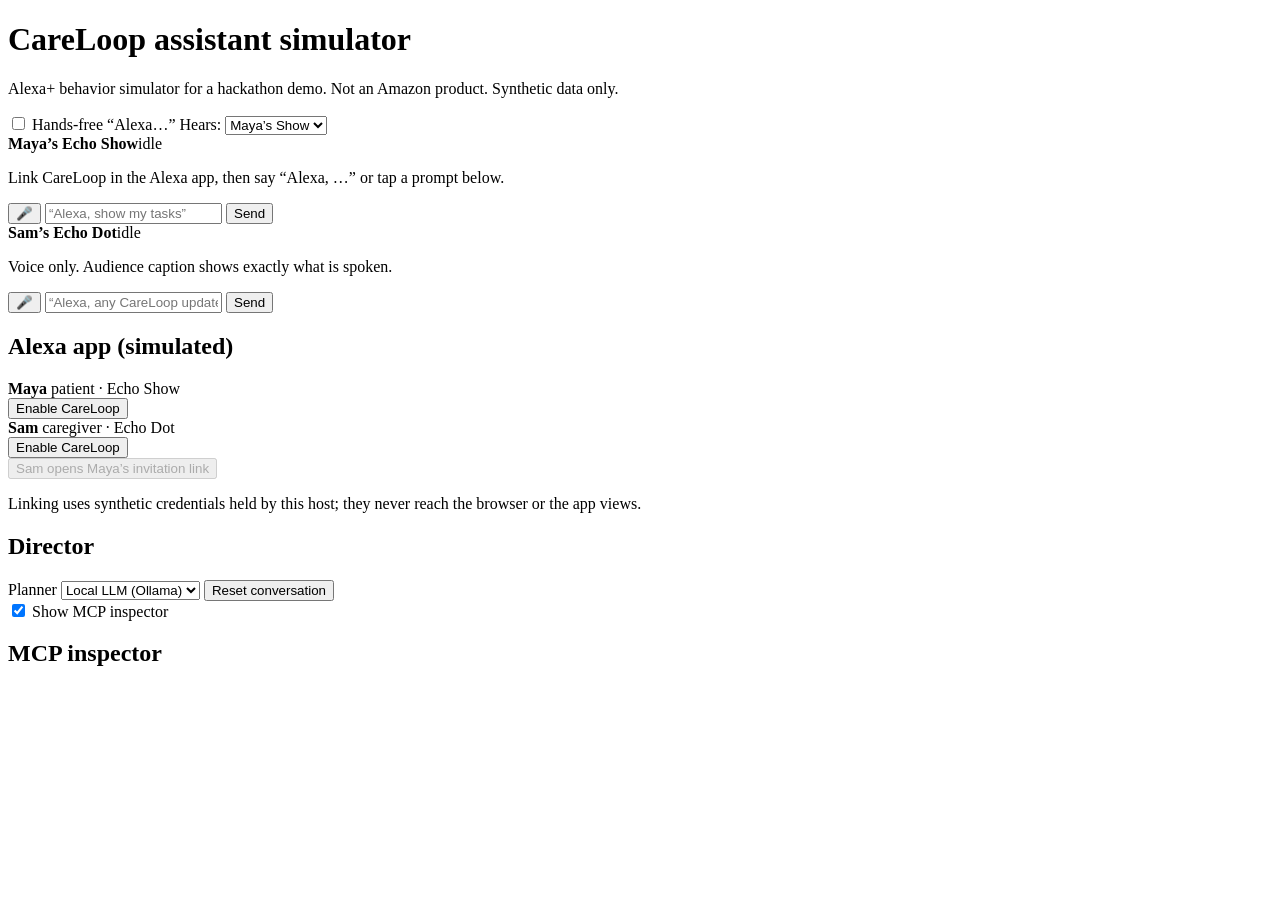
==== alexa_sim/frontend/index.html @ 9420eaec "Initial commit: CareLoop MCP add-on and Alexa+ behavior simulator CareLoop is an accountable care-co" ====
<!doctype html>
<html lang="en">
<head>
<meta charset="utf-8">
<meta name="viewport" content="width=device-width,initial-scale=1">
<title>CareLoop Assistant Simulator</title>
<link rel="icon" href="data:,">
<link rel="stylesheet" href="/static/sim.css">
</head>
<body>
<main class="shell">
  <header class="top">
    <div>
      <h1>CareLoop <span class="muted">assistant simulator</span></h1>
      <p class="note">Alexa+ behavior simulator for a hackathon demo. Not an Amazon product. Synthetic data only.</p>
    </div>
    <div class="voicebar">
      <label class="toggle"><input type="checkbox" id="wake"> Hands-free “Alexa…”</label>
      <label class="muted small">Hears:
        <select id="wake-target"><option value="show">Maya’s Show</option><option value="dot">Sam’s Dot</option></select>
      </label>
      <span id="voice-engines" class="small muted"></span>
      <span id="voice-status" class="small muted"></span>
    </div>
  </header>

  <section class="stage">
    <article class="device show" id="device-show" data-state="idle">
      <div class="device-head"><strong>Maya’s Echo Show</strong><span class="state" id="show-state">idle</span></div>
      <div class="screen" id="screen">
        <div class="home" id="home">
          <div class="clock" id="clock"></div>
          <p>Link CareLoop in the Alexa app, then say “Alexa, …” or tap a prompt below.</p>
        </div>
        <div class="convo" id="convo" hidden></div>
        <div class="app-slot" id="app-slot"></div>
      </div>
      <div class="lightbar" aria-hidden="true"><span></span></div>
      <form class="composer" data-device="show">
        <button type="button" class="mic" data-mic="show" aria-label="Talk to Maya’s Show">🎤</button>
        <input aria-label="Say something to Maya’s Show" placeholder="“Alexa, show my tasks”">
        <button>Send</button>
      </form>
      <div class="chips" id="show-chips"></div>
    </article>

    <article class="device dot" id="device-dot" data-state="idle">
      <div class="device-head"><strong>Sam’s Echo Dot</strong><span class="state" id="dot-state">idle</span></div>
      <div class="ring-wrap"><div class="ring" id="ring" role="img" aria-label="Light ring"></div></div>
      <p class="caption" id="dot-caption">Voice only. Audience caption shows exactly what is spoken.</p>
      <div class="chips" id="dot-chips"></div>
      <form class="composer" data-device="dot">
        <button type="button" class="mic" data-mic="dot" aria-label="Talk to Sam’s Dot">🎤</button>
        <input aria-label="Say something to Sam’s Dot" placeholder="“Alexa, any CareLoop updates?”">
        <button>Send</button>
      </form>
    </article>

    <aside class="side">
      <section class="panel">
        <h2>Alexa app <span class="muted small">(simulated)</span></h2>
        <div class="account" data-account="maya">
          <div><strong>Maya</strong> <span class="muted small">patient · Echo Show</span></div>
          <button data-link="maya">Enable CareLoop</button>
        </div>
        <div class="account" data-account="sam">
          <div><strong>Sam</strong> <span class="muted small">caregiver · Echo Dot</span></div>
          <button data-link="sam">Enable CareLoop</button>
        </div>
        <button id="open-invite" class="secondary" disabled>Sam opens Maya’s invitation link</button>
        <p class="small muted">Linking uses synthetic credentials held by this host; they never reach the browser or the app views.</p>
      </section>
      <section class="panel">
        <h2>Director</h2>
        <div class="row">
          <label class="small">Planner
            <select id="planner"><option value="ollama">Local LLM (Ollama)</option><option value="mock">Mock replay</option></select>
          </label>
          <button id="reset" class="secondary">Reset conversation</button>
        </div>
        <label class="toggle small"><input type="checkbox" id="show-inspector" checked> Show MCP inspector</label>
      </section>
      <section class="panel inspector" id="inspector">
        <h2>MCP inspector</h2>
        <ol class="trace" id="trace"></ol>
      </section>
    </aside>
  </section>
</main>
<script src="/static/sim.js"></script>
</body>
</html>
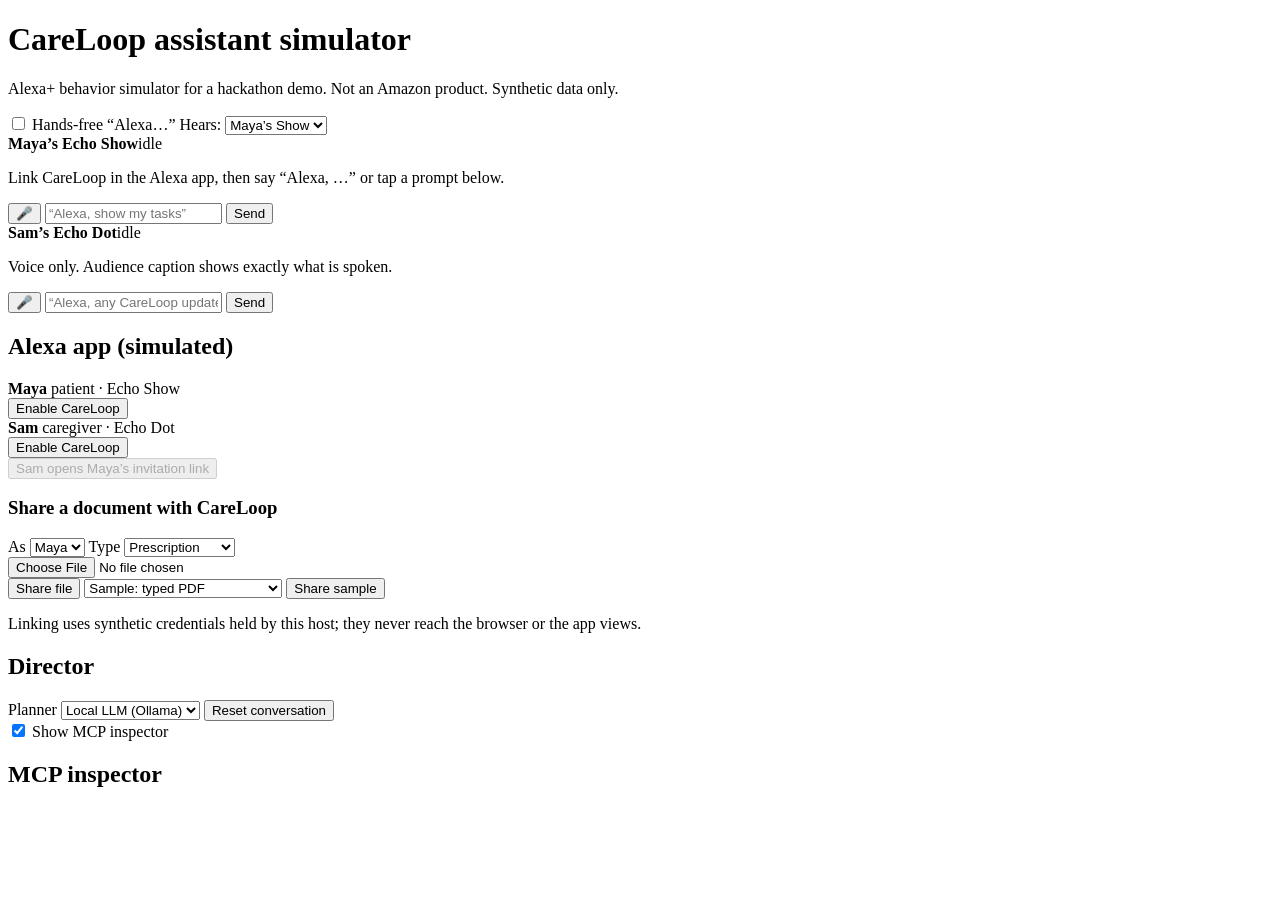
==== commit c4c36417: "Add prescription intake: PDF text, PaddleOCR fallback, local LLM, patient review Uploads (patient, o" ====
--- a/alexa_sim/frontend/index.html
+++ b/alexa_sim/frontend/index.html
@@ -68,6 +68,20 @@
           <button data-link="sam">Enable CareLoop</button>
         </div>
         <button id="open-invite" class="secondary" disabled>Sam opens Maya’s invitation link</button>
+        <div class="share">
+          <h3>Share a document with CareLoop</h3>
+          <div class="row">
+            <label class="small">As <select id="share-as"><option value="maya">Maya</option><option value="sam">Sam</option></select></label>
+            <label class="small">Type <select id="share-type"><option value="prescription">Prescription</option><option value="discharge_plan">Discharge plan</option></select></label>
+          </div>
+          <input type="file" id="share-file" accept="application/pdf,image/png,image/jpeg" aria-label="Document file">
+          <div class="row">
+            <button id="share-upload">Share file</button>
+            <select id="share-sample" aria-label="Sample document"><option value="typed">Sample: typed PDF</option><option value="scanned">Sample: scanned PDF (OCR)</option><option value="photo">Sample: photo (OCR)</option><option value="injection">Sample: prompt injection</option></select>
+            <button id="share-sample-go" class="secondary">Share sample</button>
+          </div>
+          <p id="share-status" class="small muted"></p>
+        </div>
         <p class="small muted">Linking uses synthetic credentials held by this host; they never reach the browser or the app views.</p>
       </section>
       <section class="panel">
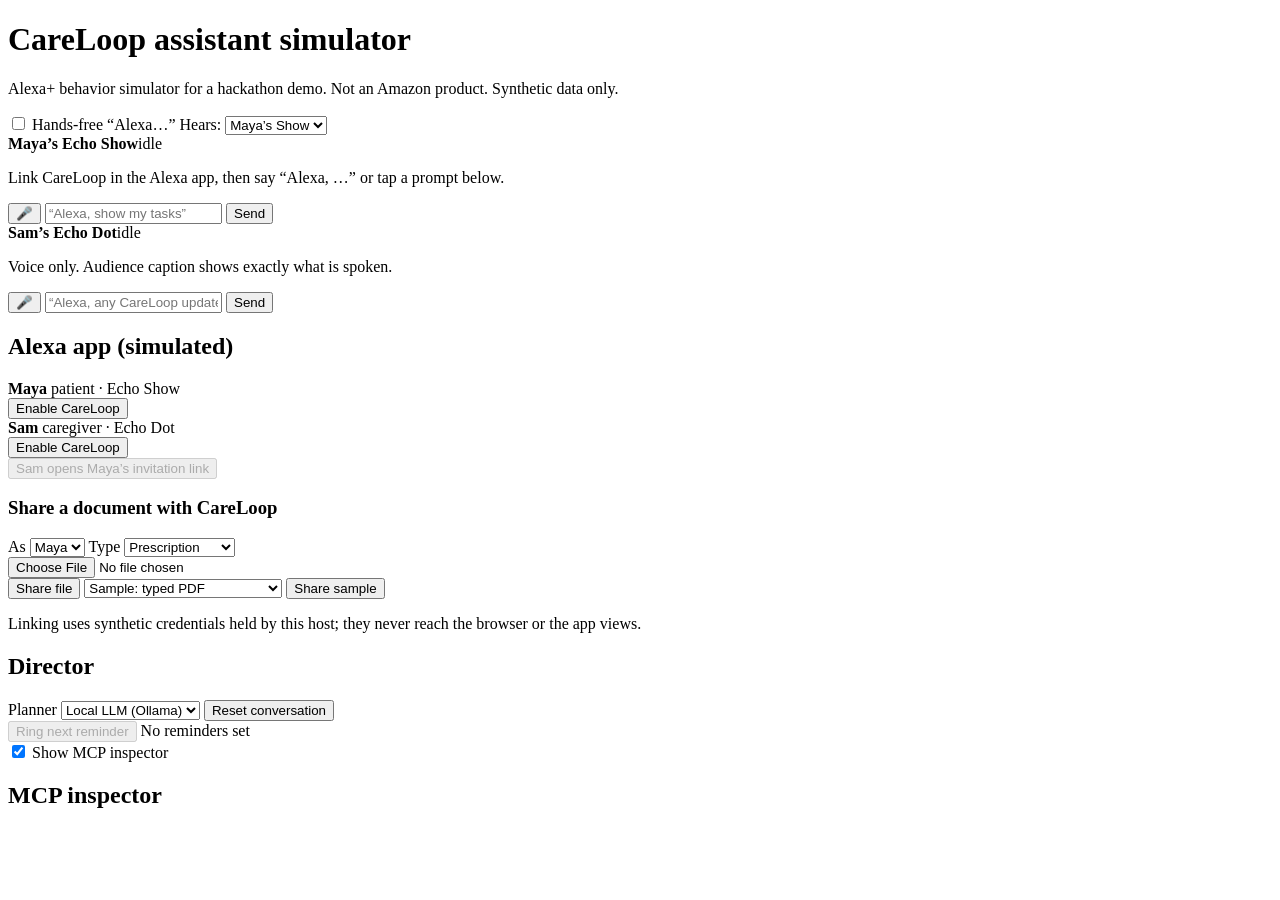
==== commit f4ac56da: "Add family task assignment, reminders, clinician questions, access log - Remove WWW-Authenticate fro" ====
--- a/alexa_sim/frontend/index.html
+++ b/alexa_sim/frontend/index.html
@@ -92,6 +92,10 @@
           </label>
           <button id="reset" class="secondary">Reset conversation</button>
         </div>
+        <div class="row">
+          <button id="ring" class="secondary" disabled>Ring next reminder</button>
+          <span id="reminder-count" class="small muted">No reminders set</span>
+        </div>
         <label class="toggle small"><input type="checkbox" id="show-inspector" checked> Show MCP inspector</label>
       </section>
       <section class="panel inspector" id="inspector">
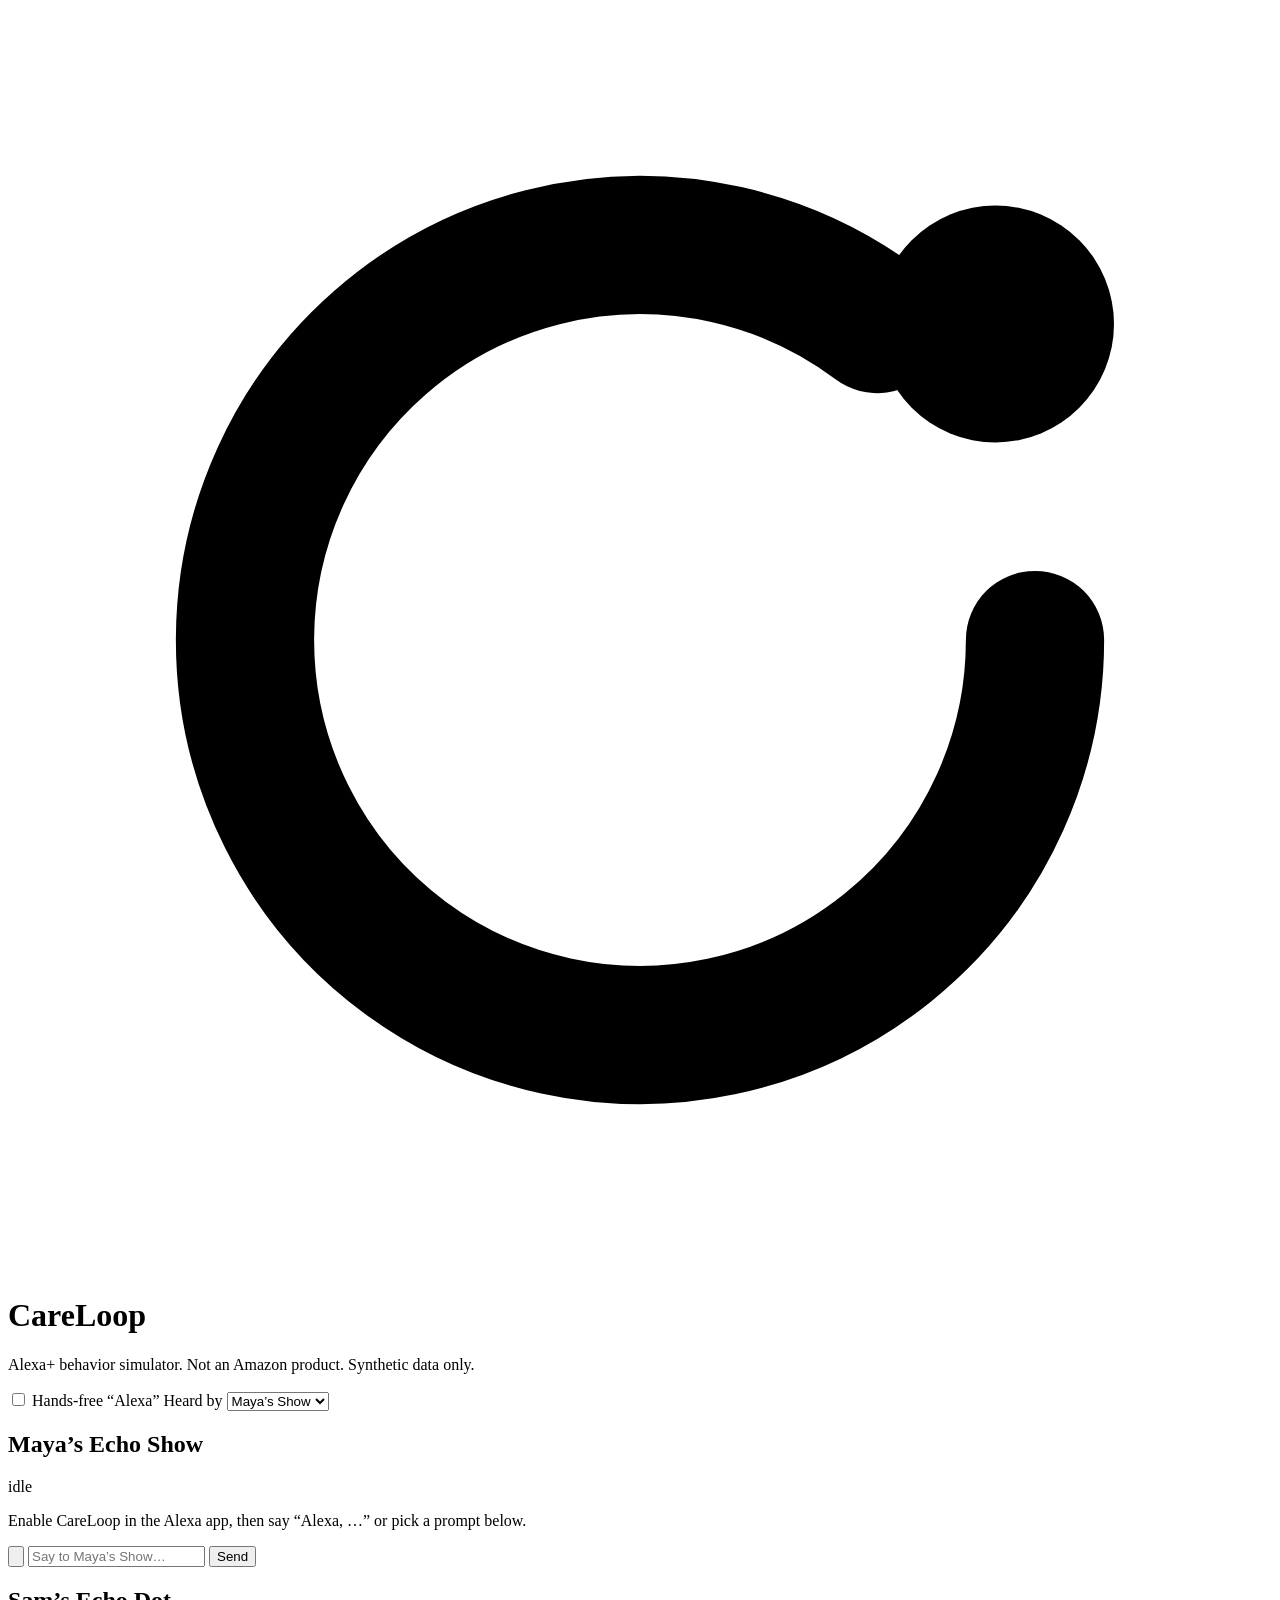
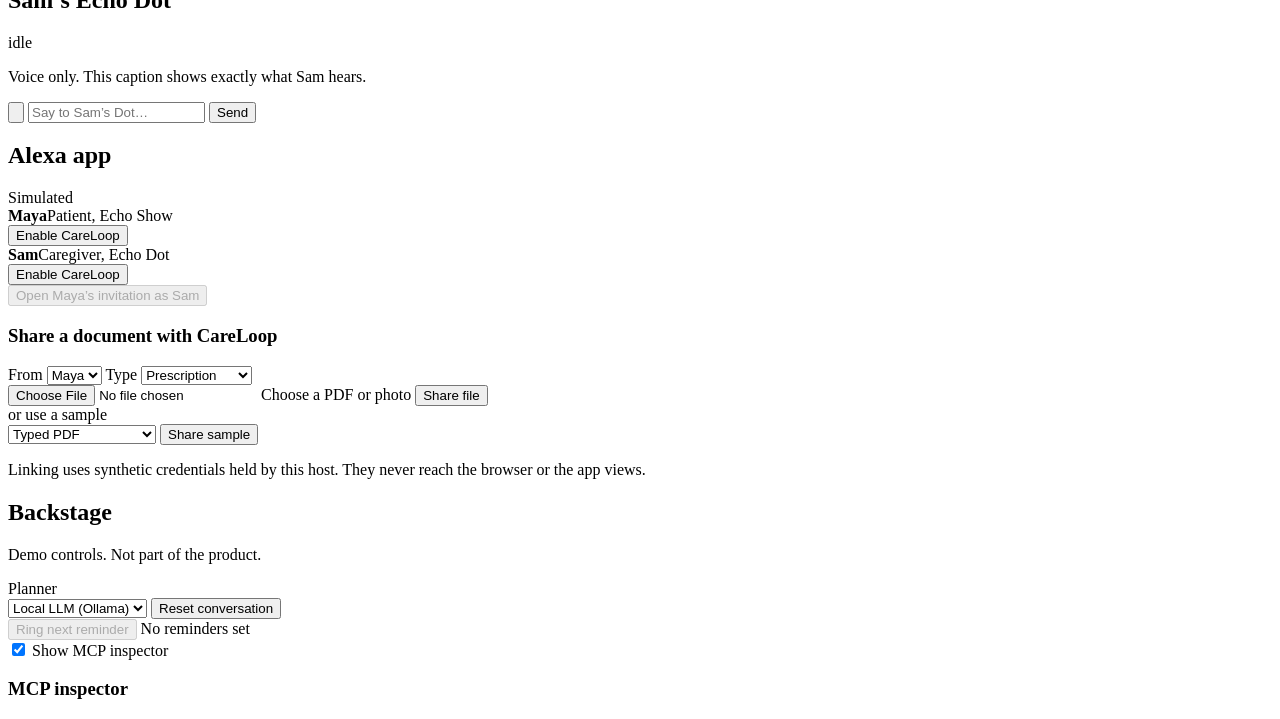
==== commit 4d980b96: "Redesign CareLoop private screens and Alexa simulator UI Private screens (MCP app): source lines ren" ====
--- a/alexa_sim/frontend/index.html
+++ b/alexa_sim/frontend/index.html
@@ -4,105 +4,123 @@
 <meta charset="utf-8">
 <meta name="viewport" content="width=device-width,initial-scale=1">
 <title>CareLoop Assistant Simulator</title>
-<link rel="icon" href="data:,">
+<link rel="icon" href="data:image/svg+xml,%3Csvg xmlns='http://www.w3.org/2000/svg' viewBox='0 0 32 32'%3E%3Cpath d='M26 16a10 10 0 1 1-4-8' fill='none' stroke='%231c2b45' stroke-width='4' stroke-linecap='round'/%3E%3Ccircle cx='25' cy='8' r='3' fill='%23e0b400'/%3E%3C/svg%3E">
+<link rel="preconnect" href="https://fonts.googleapis.com">
+<link rel="preconnect" href="https://fonts.gstatic.com" crossorigin>
+<link rel="stylesheet" href="https://fonts.googleapis.com/css2?family=Atkinson+Hyperlegible+Mono:wght@400;500&family=Atkinson+Hyperlegible+Next:wght@400;500;700&display=swap">
 <link rel="stylesheet" href="/static/sim.css">
 </head>
 <body>
 <main class="shell">
   <header class="top">
-    <div>
-      <h1>CareLoop <span class="muted">assistant simulator</span></h1>
-      <p class="note">Alexa+ behavior simulator for a hackathon demo. Not an Amazon product. Synthetic data only.</p>
+    <div class="brand">
+      <svg class="mark" viewBox="0 0 32 32" aria-hidden="true"><path d="M26 16a10 10 0 1 1-4-8" fill="none" stroke="currentColor" stroke-width="3.5" stroke-linecap="round"/><circle cx="25" cy="8" r="3" class="mark-dot"/></svg>
+      <div>
+        <h1>CareLoop</h1>
+        <p class="sub">Alexa+ behavior simulator. Not an Amazon product. Synthetic data only.</p>
+      </div>
     </div>
     <div class="voicebar">
-      <label class="toggle"><input type="checkbox" id="wake"> Hands-free “Alexa…”</label>
-      <label class="muted small">Hears:
+      <label class="switch"><input type="checkbox" id="wake"><span class="track" aria-hidden="true"></span> Hands-free “Alexa”</label>
+      <label class="small">Heard by
         <select id="wake-target"><option value="show">Maya’s Show</option><option value="dot">Sam’s Dot</option></select>
       </label>
       <span id="voice-engines" class="small muted"></span>
-      <span id="voice-status" class="small muted"></span>
+      <span id="voice-status" class="small muted" aria-live="polite"></span>
     </div>
   </header>
 
   <section class="stage">
-    <article class="device show" id="device-show" data-state="idle">
-      <div class="device-head"><strong>Maya’s Echo Show</strong><span class="state" id="show-state">idle</span></div>
-      <div class="screen" id="screen">
-        <div class="home" id="home">
-          <div class="clock" id="clock"></div>
-          <p>Link CareLoop in the Alexa app, then say “Alexa, …” or tap a prompt below.</p>
+    <article class="device show" id="device-show" data-state="idle" aria-label="Maya’s Echo Show">
+      <div class="device-head"><h2>Maya’s Echo Show</h2><span class="state" id="show-state">idle</span></div>
+      <div class="bezel">
+        <span class="camera" aria-hidden="true"></span>
+        <div class="screen" id="screen">
+          <div class="home" id="home">
+            <div class="clock" id="clock"></div>
+            <div class="date" id="date"></div>
+            <p>Enable CareLoop in the Alexa app, then say “Alexa, …” or pick a prompt below.</p>
+          </div>
+          <div class="convo" id="convo" hidden></div>
+          <div class="app-slot" id="app-slot"></div>
         </div>
-        <div class="convo" id="convo" hidden></div>
-        <div class="app-slot" id="app-slot"></div>
+        <div class="lightbar" aria-hidden="true"><span></span></div>
       </div>
-      <div class="lightbar" aria-hidden="true"><span></span></div>
       <form class="composer" data-device="show">
-        <button type="button" class="mic" data-mic="show" aria-label="Talk to Maya’s Show">🎤</button>
-        <input aria-label="Say something to Maya’s Show" placeholder="“Alexa, show my tasks”">
-        <button>Send</button>
+        <button type="button" class="mic" data-mic="show" aria-label="Talk to Maya’s Show"><svg viewBox="0 0 20 20" aria-hidden="true"><rect x="7" y="2" width="6" height="11" rx="3"/><path d="M4 10a6 6 0 0 0 12 0M10 16v2"/></svg></button>
+        <input aria-label="Say something to Maya’s Show" placeholder="Say to Maya’s Show…">
+        <button class="send">Send</button>
       </form>
-      <div class="chips" id="show-chips"></div>
+      <div class="chips" id="show-chips" aria-label="Things Maya can say"></div>
     </article>
 
-    <article class="device dot" id="device-dot" data-state="idle">
-      <div class="device-head"><strong>Sam’s Echo Dot</strong><span class="state" id="dot-state">idle</span></div>
-      <div class="ring-wrap"><div class="ring" id="ring" role="img" aria-label="Light ring"></div></div>
-      <p class="caption" id="dot-caption">Voice only. Audience caption shows exactly what is spoken.</p>
-      <div class="chips" id="dot-chips"></div>
-      <form class="composer" data-device="dot">
-        <button type="button" class="mic" data-mic="dot" aria-label="Talk to Sam’s Dot">🎤</button>
-        <input aria-label="Say something to Sam’s Dot" placeholder="“Alexa, any CareLoop updates?”">
-        <button>Send</button>
-      </form>
-    </article>
+    <div class="middle">
+      <article class="device dot" id="device-dot" data-state="idle" aria-label="Sam’s Echo Dot">
+        <div class="device-head"><h2>Sam’s Echo Dot</h2><span class="state" id="dot-state">idle</span></div>
+        <div class="ring-wrap"><div class="ring" id="ring" role="img" aria-label="Light ring"></div></div>
+        <p class="caption" id="dot-caption" aria-live="polite">Voice only. This caption shows exactly what Sam hears.</p>
+        <form class="composer" data-device="dot">
+          <button type="button" class="mic" data-mic="dot" aria-label="Talk to Sam’s Dot"><svg viewBox="0 0 20 20" aria-hidden="true"><rect x="7" y="2" width="6" height="11" rx="3"/><path d="M4 10a6 6 0 0 0 12 0M10 16v2"/></svg></button>
+          <input aria-label="Say something to Sam’s Dot" placeholder="Say to Sam’s Dot…">
+          <button class="send">Send</button>
+        </form>
+        <div class="chips" id="dot-chips" aria-label="Things Sam can say"></div>
+      </article>
 
-    <aside class="side">
-      <section class="panel">
-        <h2>Alexa app <span class="muted small">(simulated)</span></h2>
+    </div>
+
+    <div class="right">
+      <section class="phone" aria-label="Alexa app, simulated">
+        <div class="phone-head"><h2>Alexa app</h2><span class="tag">Simulated</span></div>
         <div class="account" data-account="maya">
-          <div><strong>Maya</strong> <span class="muted small">patient · Echo Show</span></div>
+          <div><strong>Maya</strong><span class="who">Patient, Echo Show</span></div>
           <button data-link="maya">Enable CareLoop</button>
         </div>
         <div class="account" data-account="sam">
-          <div><strong>Sam</strong> <span class="muted small">caregiver · Echo Dot</span></div>
+          <div><strong>Sam</strong><span class="who">Caregiver, Echo Dot</span></div>
           <button data-link="sam">Enable CareLoop</button>
         </div>
-        <button id="open-invite" class="secondary" disabled>Sam opens Maya’s invitation link</button>
+        <button id="open-invite" class="quiet wide" disabled>Open Maya’s invitation as Sam</button>
         <div class="share">
           <h3>Share a document with CareLoop</h3>
-          <div class="row">
-            <label class="small">As <select id="share-as"><option value="maya">Maya</option><option value="sam">Sam</option></select></label>
+          <div class="pair">
+            <label class="small">From <select id="share-as"><option value="maya">Maya</option><option value="sam">Sam</option></select></label>
             <label class="small">Type <select id="share-type"><option value="prescription">Prescription</option><option value="discharge_plan">Discharge plan</option></select></label>
           </div>
-          <input type="file" id="share-file" accept="application/pdf,image/png,image/jpeg" aria-label="Document file">
-          <div class="row">
-            <button id="share-upload">Share file</button>
-            <select id="share-sample" aria-label="Sample document"><option value="typed">Sample: typed PDF</option><option value="scanned">Sample: scanned PDF (OCR)</option><option value="photo">Sample: photo (OCR)</option><option value="injection">Sample: prompt injection</option></select>
-            <button id="share-sample-go" class="secondary">Share sample</button>
+          <label class="file"><input type="file" id="share-file" accept="application/pdf,image/png,image/jpeg" aria-label="Document file"><span>Choose a PDF or photo</span></label>
+          <button id="share-upload" class="wide">Share file</button>
+          <div class="or"><span>or use a sample</span></div>
+          <div class="pair">
+            <select id="share-sample" aria-label="Sample document"><option value="typed">Typed PDF</option><option value="scanned">Scanned PDF (OCR)</option><option value="photo">Phone photo (OCR)</option><option value="injection">Prompt-injection test</option></select>
+            <button id="share-sample-go" class="quiet">Share sample</button>
           </div>
-          <p id="share-status" class="small muted"></p>
+          <p id="share-status" class="small muted" aria-live="polite"></p>
         </div>
-        <p class="small muted">Linking uses synthetic credentials held by this host; they never reach the browser or the app views.</p>
+        <p class="fine">Linking uses synthetic credentials held by this host. They never reach the browser or the app views.</p>
       </section>
-      <section class="panel">
-        <h2>Director</h2>
-        <div class="row">
-          <label class="small">Planner
-            <select id="planner"><option value="ollama">Local LLM (Ollama)</option><option value="mock">Mock replay</option></select>
-          </label>
-          <button id="reset" class="secondary">Reset conversation</button>
+    <aside class="backstage" aria-label="Demo controls">
+      <div class="bs-head">
+        <h2>Backstage</h2>
+        <p>Demo controls. Not part of the product.</p>
+      </div>
+      <section class="bs-block">
+        <label class="bs-label" for="planner">Planner</label>
+        <div class="bs-row">
+          <select id="planner"><option value="ollama">Local LLM (Ollama)</option><option value="mock">Mock replay</option></select>
+          <button id="reset" class="ghost">Reset conversation</button>
         </div>
-        <div class="row">
-          <button id="ring" class="secondary" disabled>Ring next reminder</button>
-          <span id="reminder-count" class="small muted">No reminders set</span>
+        <div class="bs-row">
+          <button id="ring-reminder" class="ghost" disabled>Ring next reminder</button>
+          <span id="reminder-count" class="small">No reminders set</span>
         </div>
-        <label class="toggle small"><input type="checkbox" id="show-inspector" checked> Show MCP inspector</label>
+        <label class="switch small"><input type="checkbox" id="show-inspector" checked><span class="track" aria-hidden="true"></span> Show MCP inspector</label>
       </section>
-      <section class="panel inspector" id="inspector">
-        <h2>MCP inspector</h2>
+      <section class="bs-block inspector" id="inspector">
+        <h3>MCP inspector</h3>
         <ol class="trace" id="trace"></ol>
       </section>
     </aside>
+    </div>
   </section>
 </main>
 <script src="/static/sim.js"></script>
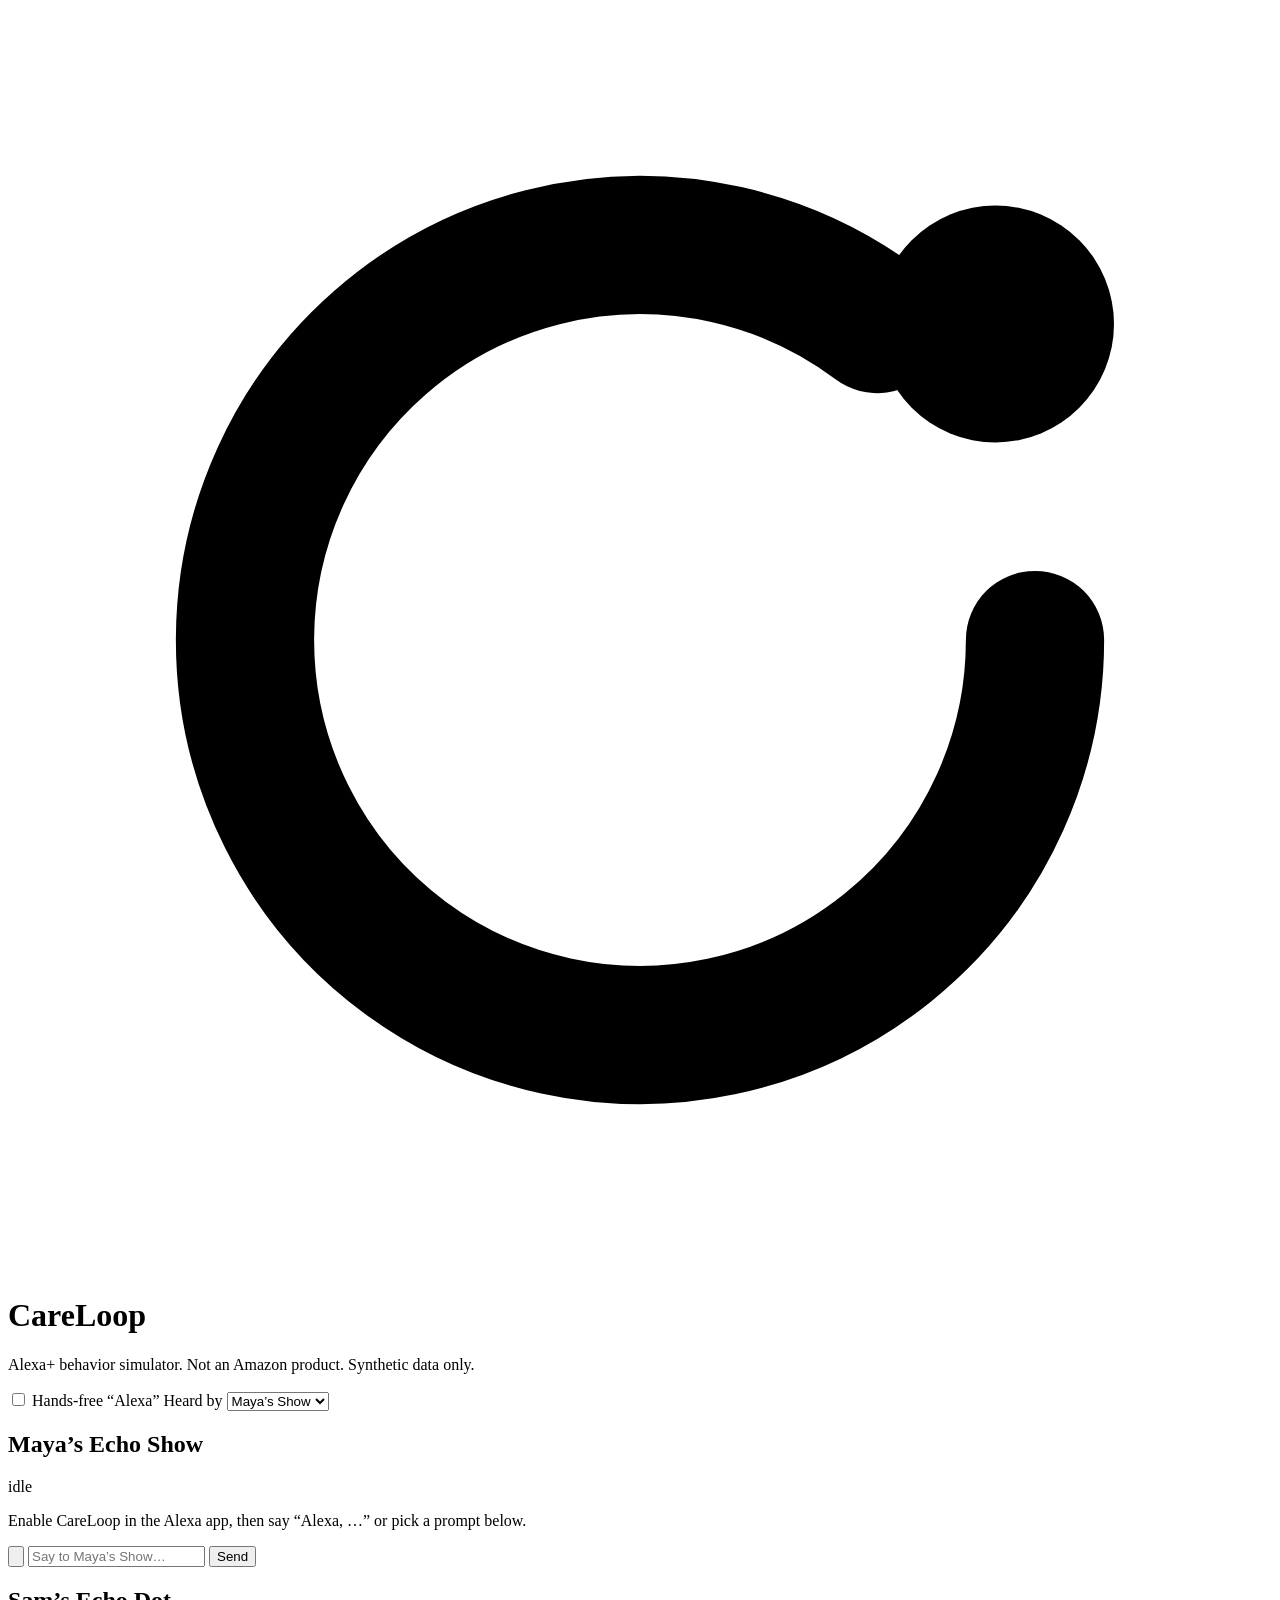
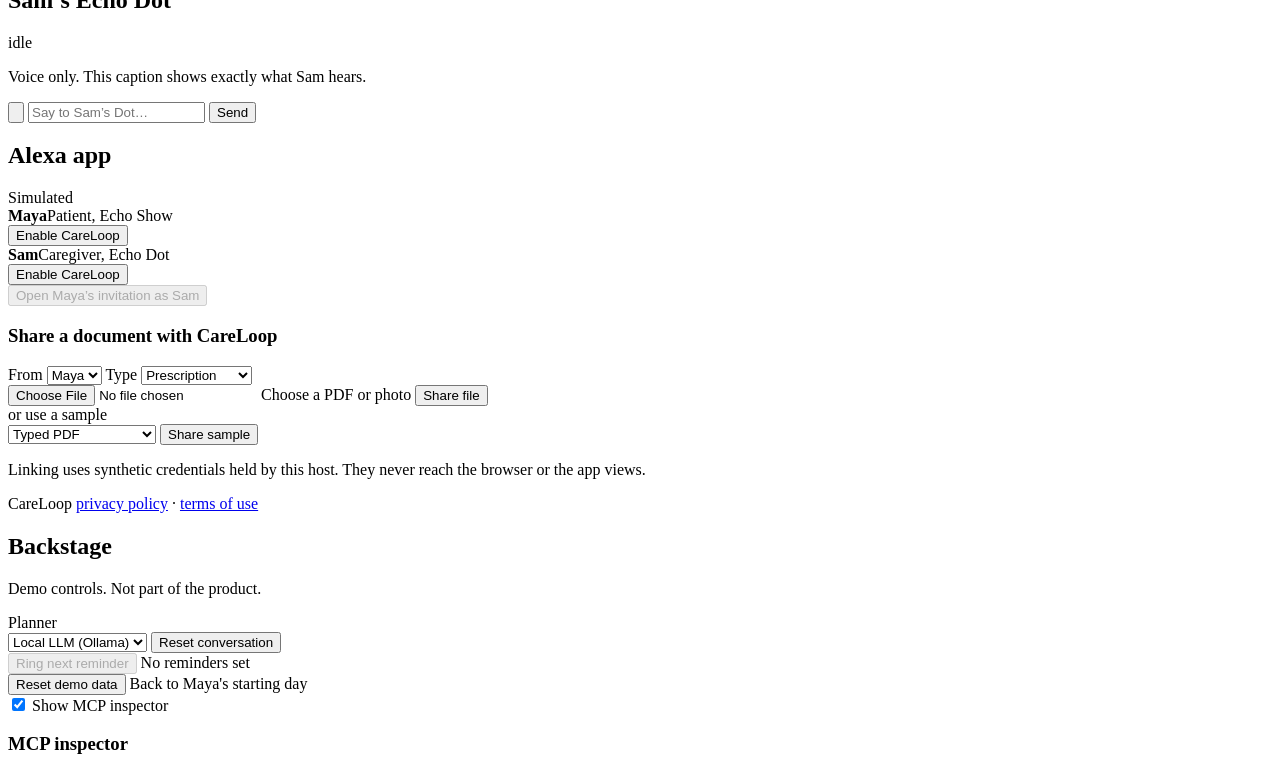
==== commit 703d89d9: "Add product page, demo seed and reset, and product-readiness features - site/: product landing page " ====
--- a/alexa_sim/frontend/index.html
+++ b/alexa_sim/frontend/index.html
@@ -97,6 +97,8 @@
           <p id="share-status" class="small muted" aria-live="polite"></p>
         </div>
         <p class="fine">Linking uses synthetic credentials held by this host. They never reach the browser or the app views.</p>
+        <p class="fine">CareLoop <a id="privacy-link" href="#" target="_blank" rel="noopener">privacy policy</a> ·
+          <a id="terms-link" href="#" target="_blank" rel="noopener">terms of use</a></p>
       </section>
     <aside class="backstage" aria-label="Demo controls">
       <div class="bs-head">
@@ -113,6 +115,10 @@
           <button id="ring-reminder" class="ghost" disabled>Ring next reminder</button>
           <span id="reminder-count" class="small">No reminders set</span>
         </div>
+        <div class="bs-row">
+          <button id="demo-reset" class="ghost">Reset demo data</button>
+          <span id="demo-reset-note" class="small" aria-live="polite">Back to Maya's starting day</span>
+        </div>
         <label class="switch small"><input type="checkbox" id="show-inspector" checked><span class="track" aria-hidden="true"></span> Show MCP inspector</label>
       </section>
       <section class="bs-block inspector" id="inspector">
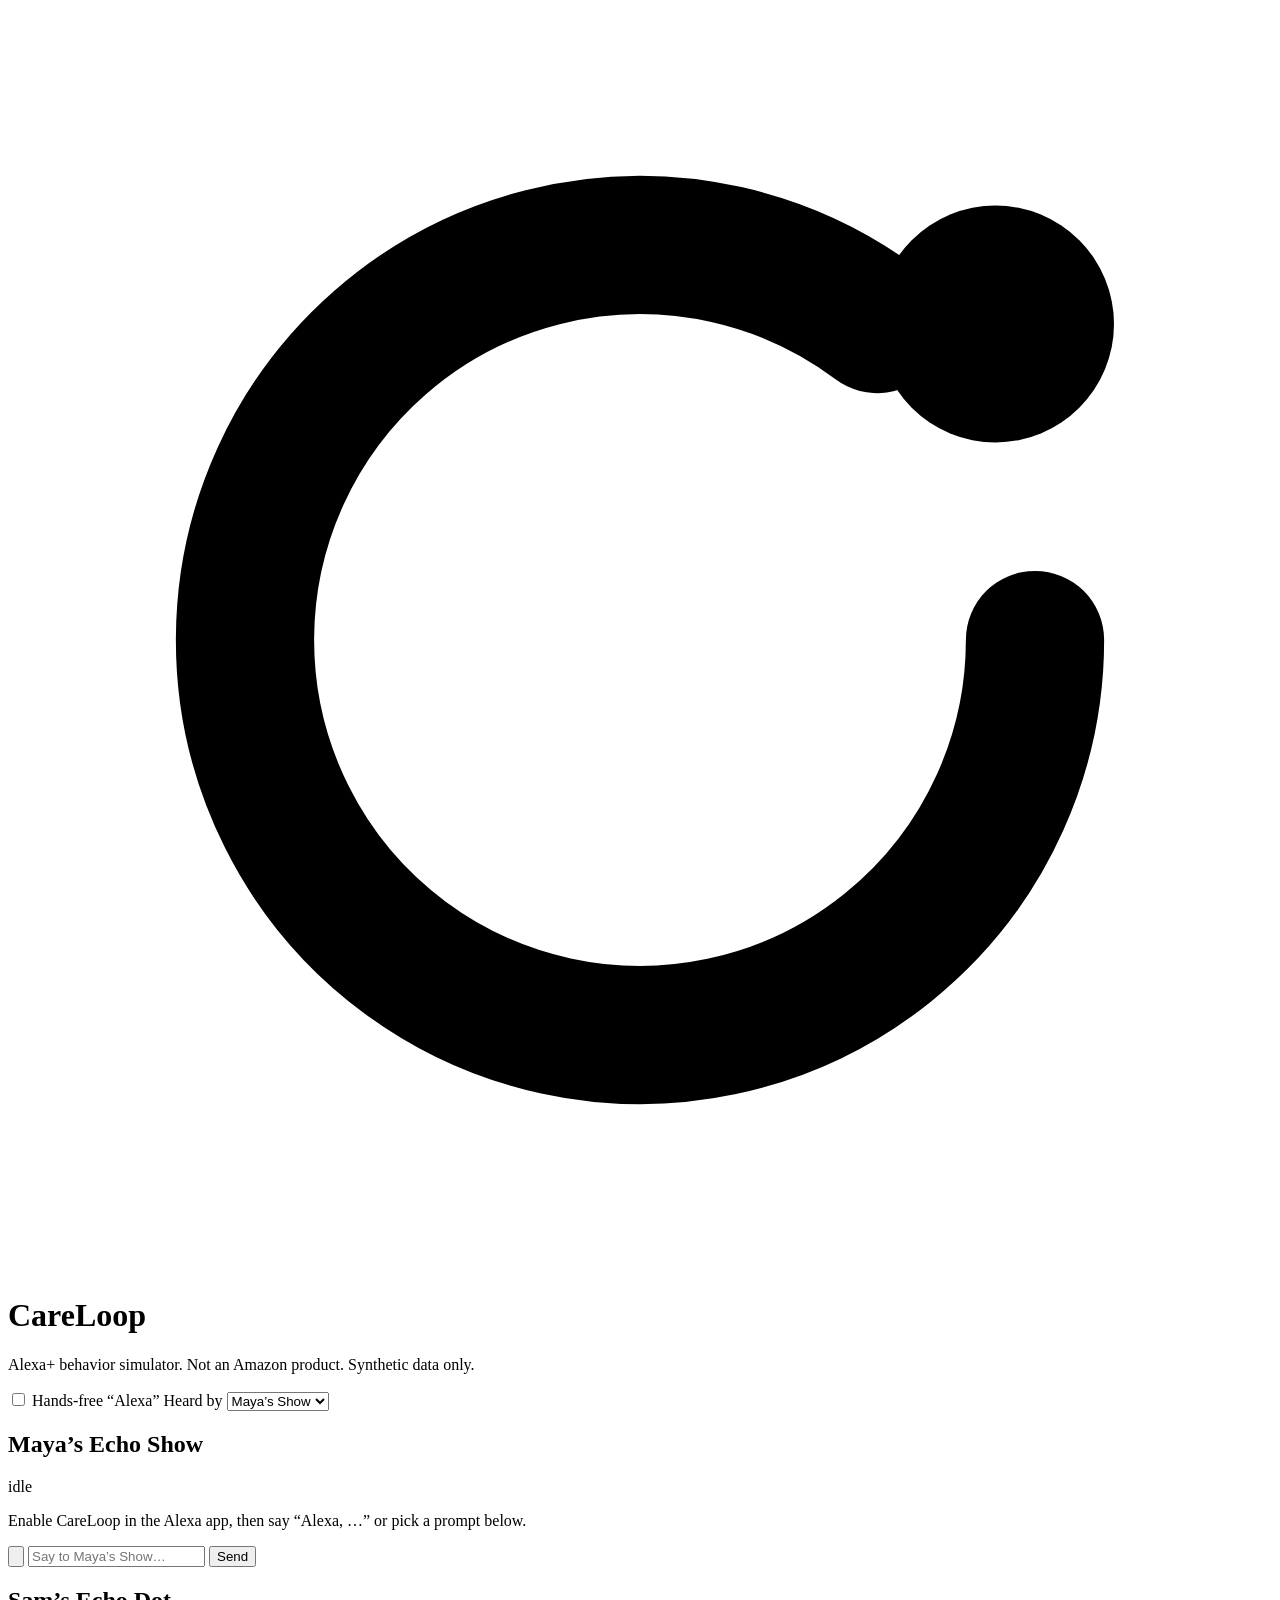
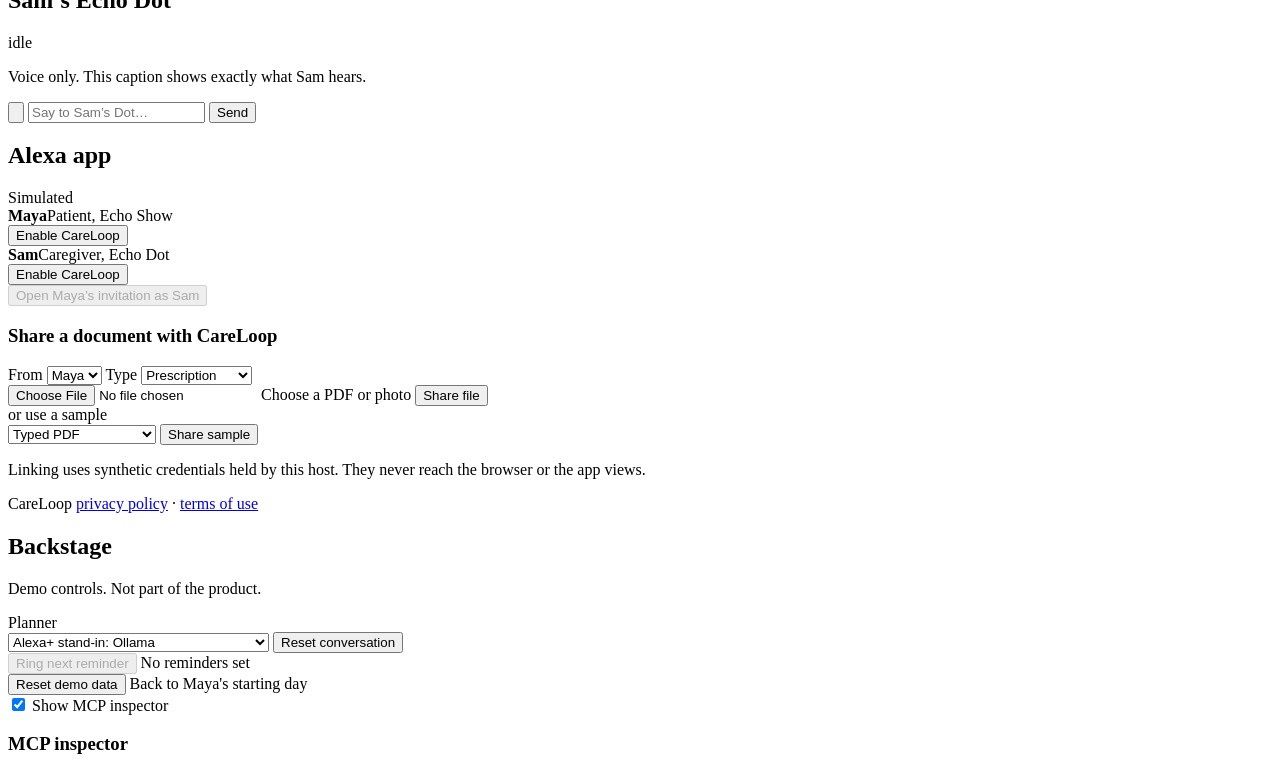
==== commit 4bbc1b9c: "Support any OpenAI-compatible model for the planner and document reading - Add an OpenAI-compatible " ====
--- a/alexa_sim/frontend/index.html
+++ b/alexa_sim/frontend/index.html
@@ -108,7 +108,7 @@
       <section class="bs-block">
         <label class="bs-label" for="planner">Planner</label>
         <div class="bs-row">
-          <select id="planner"><option value="ollama">Local LLM (Ollama)</option><option value="mock">Mock replay</option></select>
+          <select id="planner"><option value="ollama">Alexa+ stand-in: Ollama</option><option value="openai">Alexa+ stand-in: OpenAI-compatible API</option><option value="mock">Mock replay</option></select>
           <button id="reset" class="ghost">Reset conversation</button>
         </div>
         <div class="bs-row">
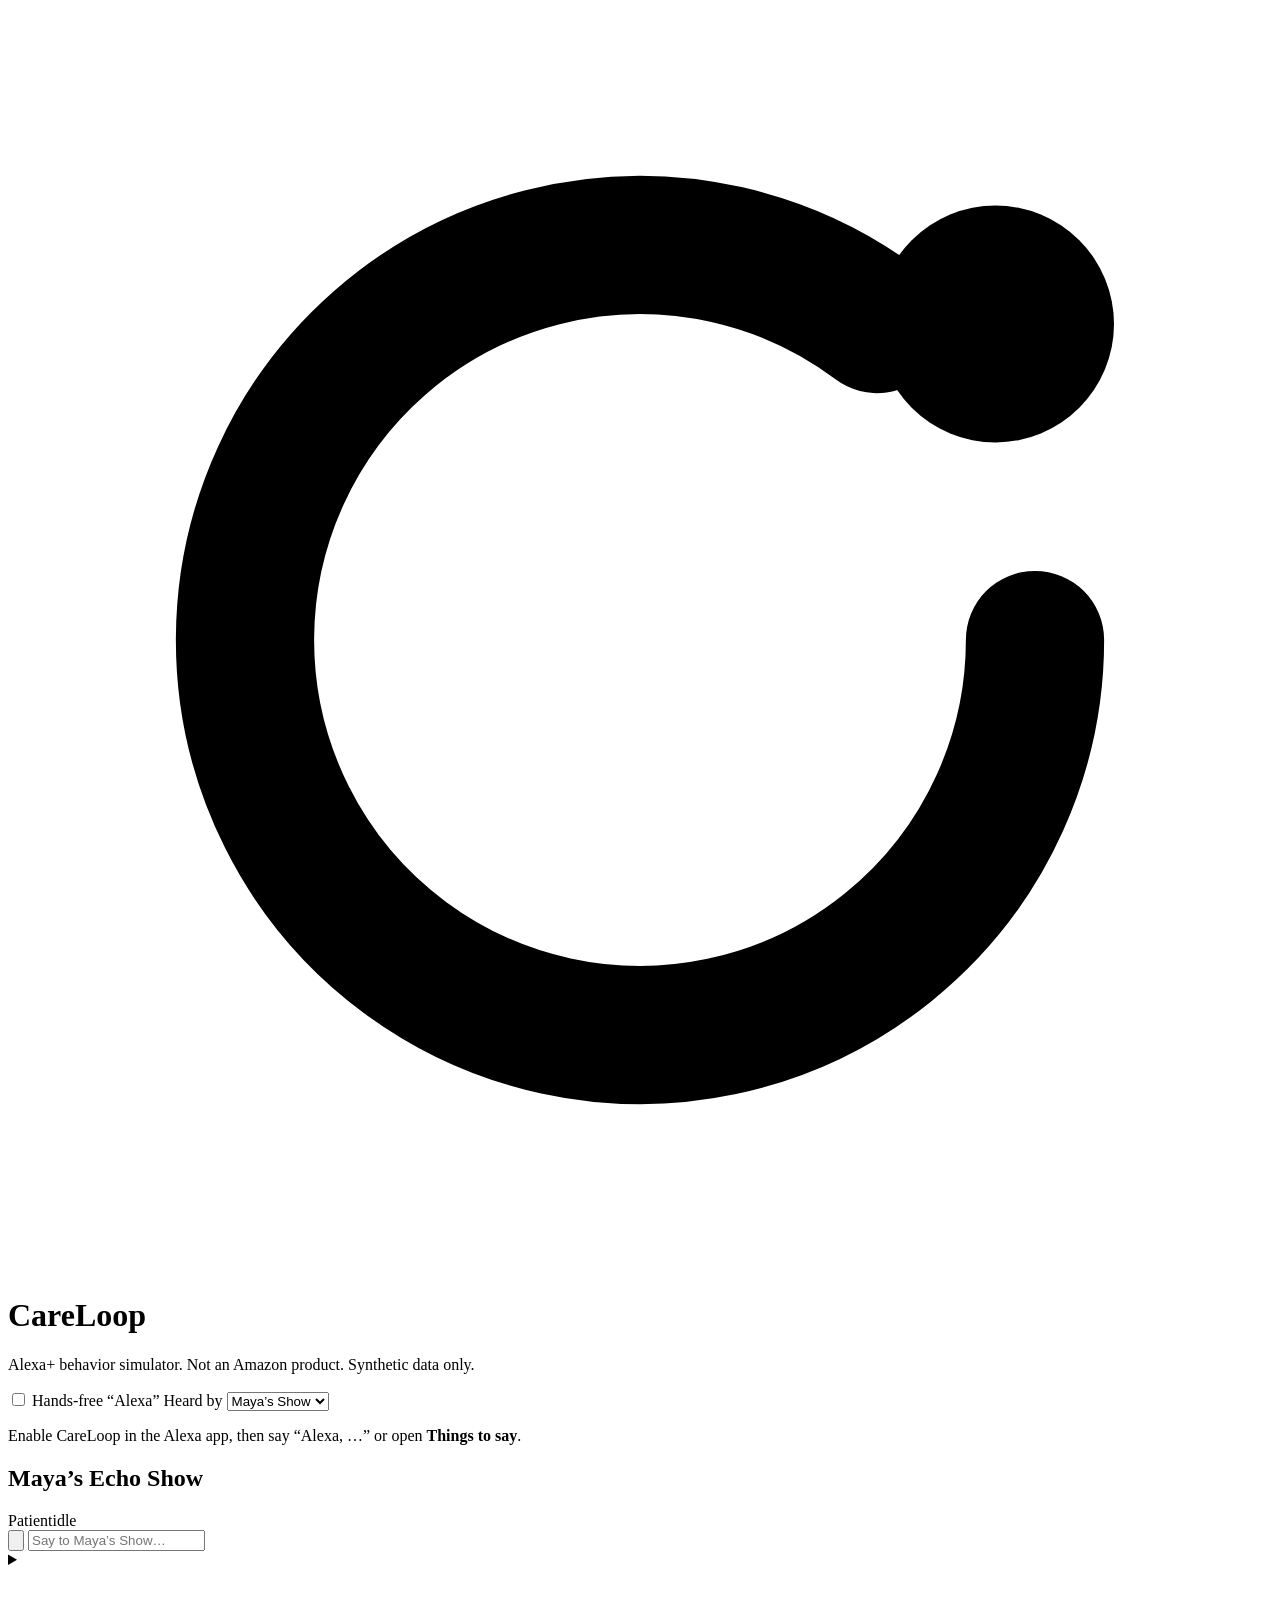
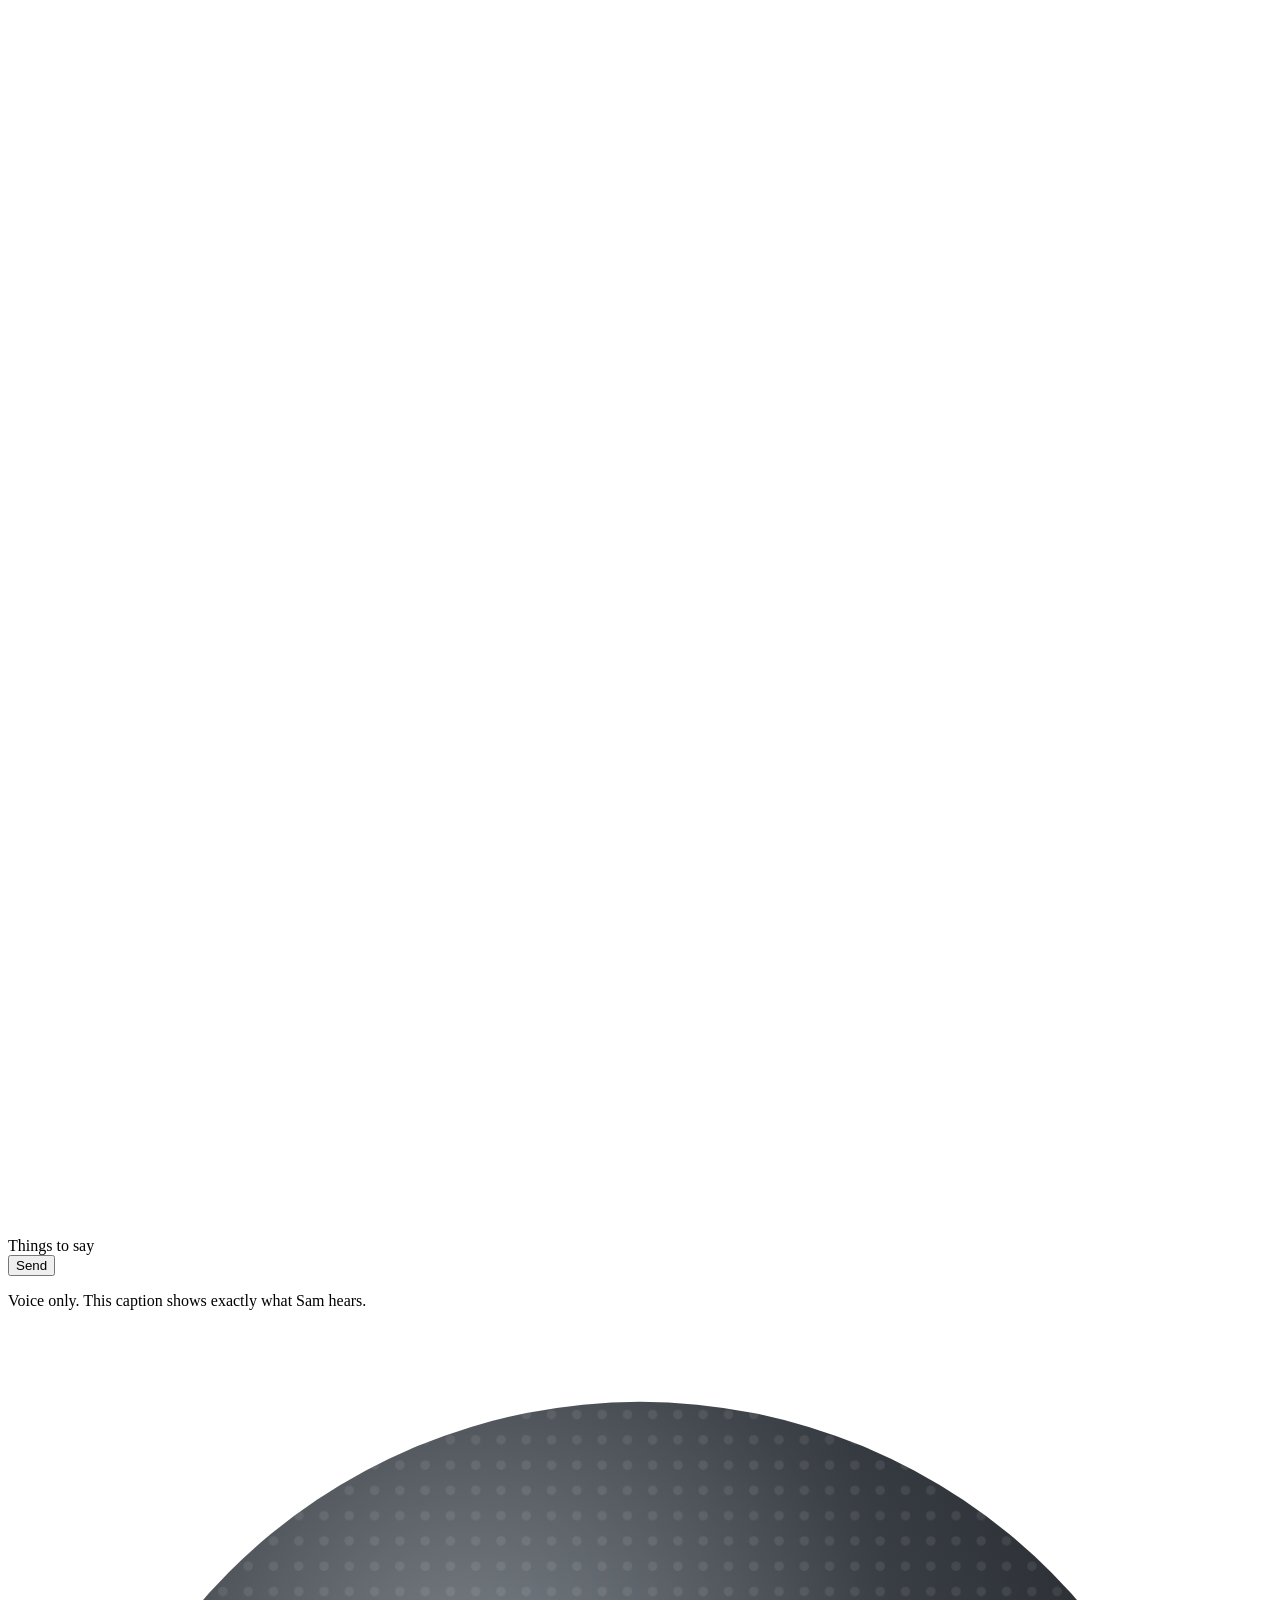
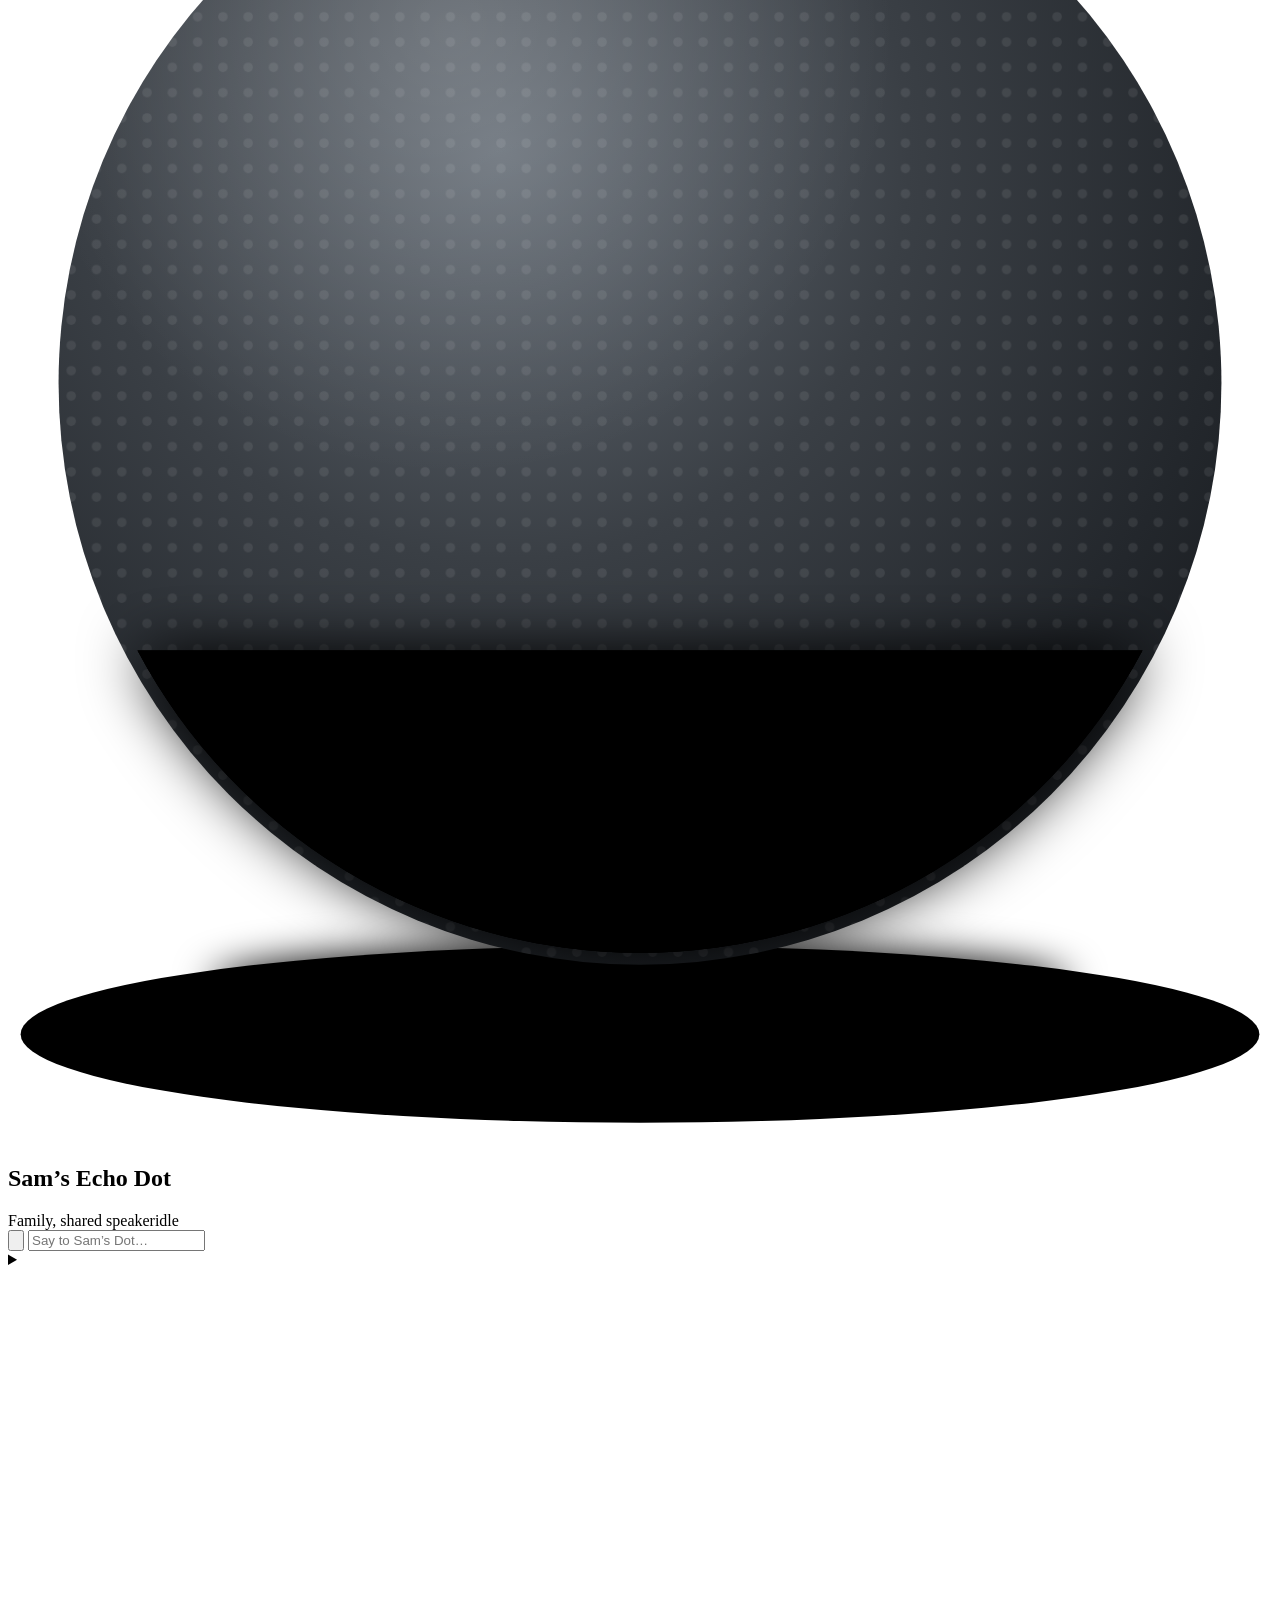
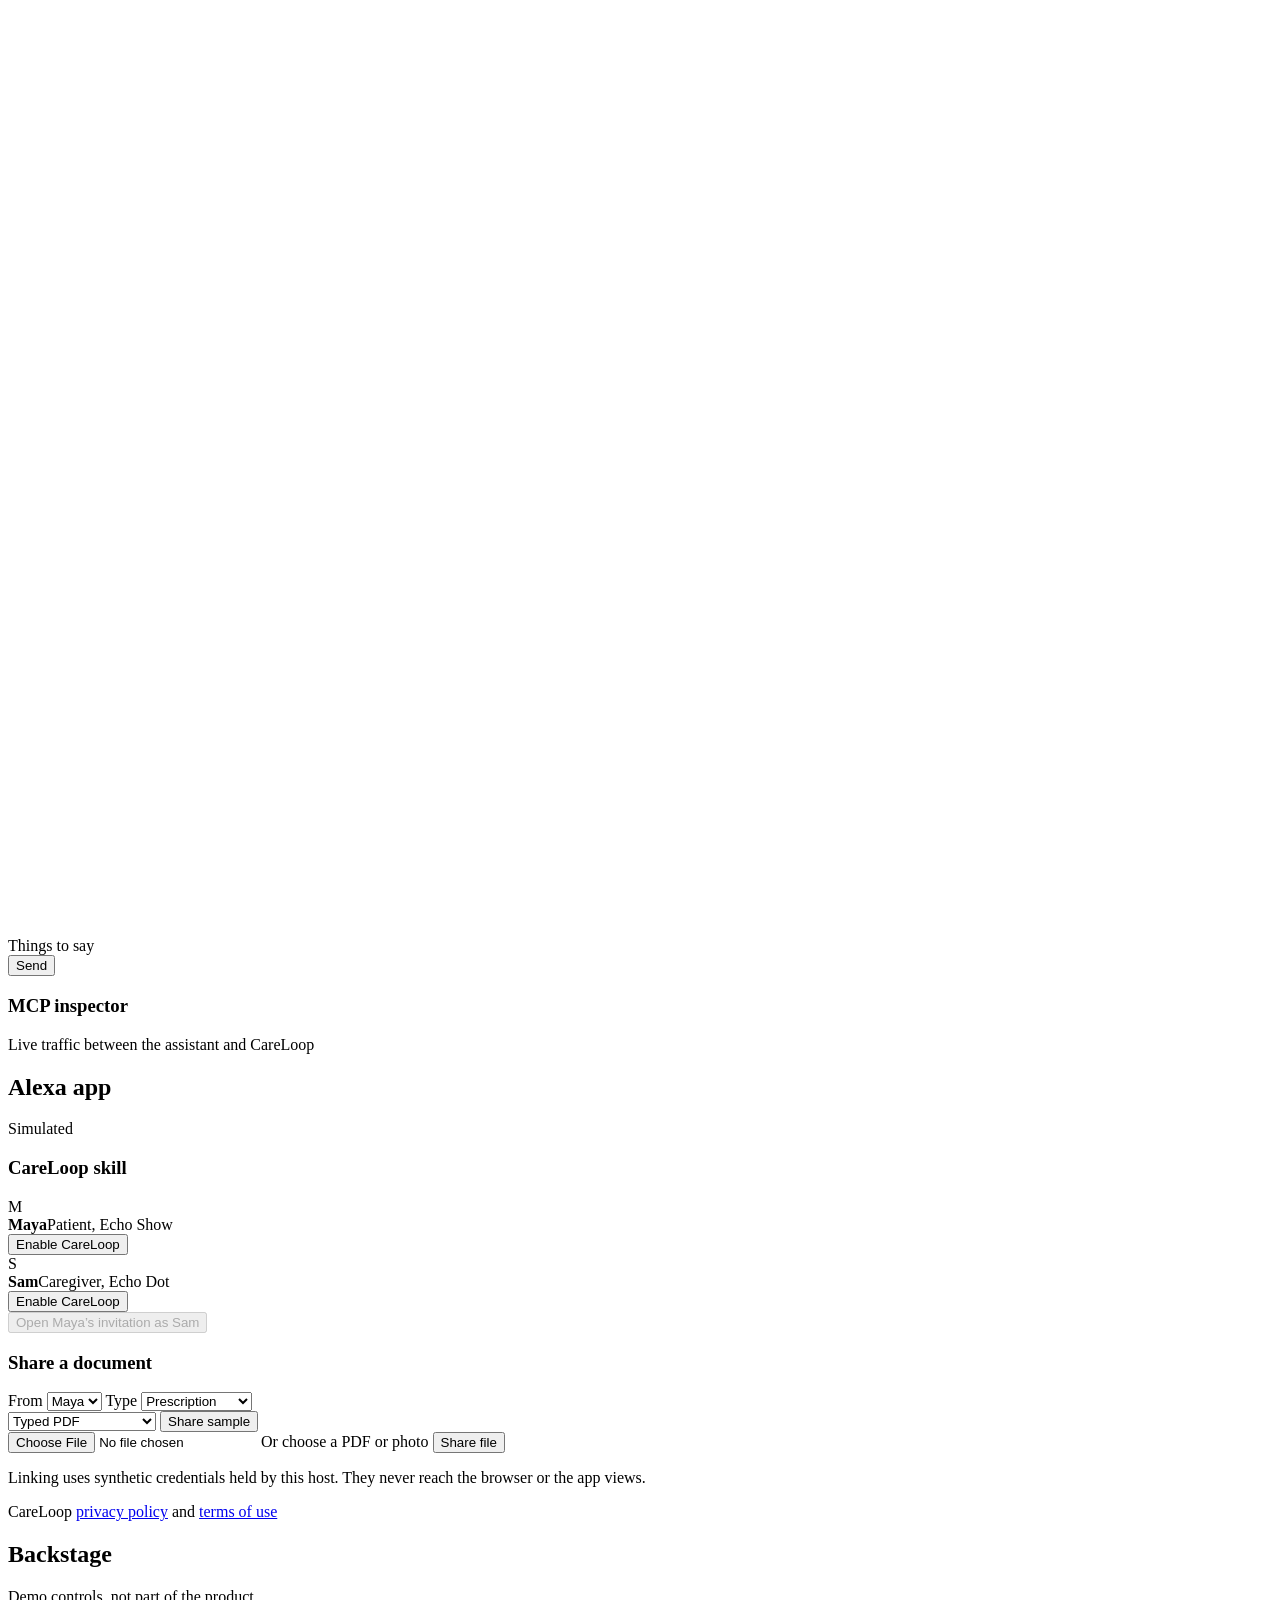
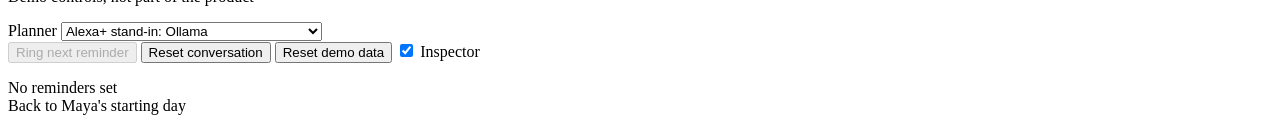
==== commit f5b7a4ce: "Simulator: tabletop redesign, larger Echo Show, new Echo Dot light; yes answers announcements - Devi" ====
--- a/alexa_sim/frontend/index.html
+++ b/alexa_sim/frontend/index.html
@@ -15,10 +15,8 @@
   <header class="top">
     <div class="brand">
       <svg class="mark" viewBox="0 0 32 32" aria-hidden="true"><path d="M26 16a10 10 0 1 1-4-8" fill="none" stroke="currentColor" stroke-width="3.5" stroke-linecap="round"/><circle cx="25" cy="8" r="3" class="mark-dot"/></svg>
-      <div>
-        <h1>CareLoop</h1>
-        <p class="sub">Alexa+ behavior simulator. Not an Amazon product. Synthetic data only.</p>
-      </div>
+      <h1>CareLoop</h1>
+      <p class="sub">Alexa+ behavior simulator. Not an Amazon product. Synthetic data only.</p>
     </div>
     <div class="voicebar">
       <label class="switch"><input type="checkbox" id="wake"><span class="track" aria-hidden="true"></span> Hands-free “Alexa”</label>
@@ -30,104 +28,138 @@
     </div>
   </header>
 
-  <section class="stage">
-    <article class="device show" id="device-show" data-state="idle" aria-label="Maya’s Echo Show">
-      <div class="device-head"><h2>Maya’s Echo Show</h2><span class="state" id="show-state">idle</span></div>
-      <div class="bezel">
-        <span class="camera" aria-hidden="true"></span>
-        <div class="screen" id="screen">
-          <div class="home" id="home">
-            <div class="clock" id="clock"></div>
-            <div class="date" id="date"></div>
-            <p>Enable CareLoop in the Alexa app, then say “Alexa, …” or pick a prompt below.</p>
+  <section class="stage" aria-label="Devices">
+    <div class="table">
+      <!-- Maya's Echo Show -->
+      <article class="device show" id="device-show" data-state="idle" aria-label="Maya’s Echo Show">
+        <div class="object">
+          <div class="bezel">
+            <span class="camera" aria-hidden="true"></span>
+            <div class="screen" id="screen">
+              <div class="home" id="home">
+                <div class="clock" id="clock"></div>
+                <div class="date" id="date"></div>
+                <p>Enable CareLoop in the Alexa app, then say “Alexa, …” or open <b>Things to say</b>.</p>
+              </div>
+              <div class="convo" id="convo" hidden></div>
+              <div class="app-slot" id="app-slot"></div>
+              <div class="lightbar" aria-hidden="true"><span></span></div>
+            </div>
           </div>
-          <div class="convo" id="convo" hidden></div>
-          <div class="app-slot" id="app-slot"></div>
+          <div class="foot" aria-hidden="true"></div>
         </div>
-        <div class="lightbar" aria-hidden="true"><span></span></div>
-      </div>
-      <form class="composer" data-device="show">
-        <button type="button" class="mic" data-mic="show" aria-label="Talk to Maya’s Show"><svg viewBox="0 0 20 20" aria-hidden="true"><rect x="7" y="2" width="6" height="11" rx="3"/><path d="M4 10a6 6 0 0 0 12 0M10 16v2"/></svg></button>
-        <input aria-label="Say something to Maya’s Show" placeholder="Say to Maya’s Show…">
-        <button class="send">Send</button>
-      </form>
-      <div class="chips" id="show-chips" aria-label="Things Maya can say"></div>
-    </article>
+        <div class="nameplate"><h2>Maya’s Echo Show</h2><span>Patient</span><span class="state" id="show-state">idle</span></div>
+        <form class="composer" data-device="show">
+          <button type="button" class="mic" data-mic="show" aria-label="Talk to Maya’s Show"><svg viewBox="0 0 20 20" aria-hidden="true"><rect x="7" y="2" width="6" height="11" rx="3"/><path d="M4 10a6 6 0 0 0 12 0M10 16v2"/></svg></button>
+          <input aria-label="Say something to Maya’s Show" placeholder="Say to Maya’s Show…">
+          <details class="prompts" data-device="show">
+            <summary title="Things to say"><svg viewBox="0 0 20 20" aria-hidden="true"><path d="M3 5h14M3 10h14M3 15h9"/></svg><span>Things to say</span></summary>
+            <div class="chips" id="show-chips" aria-label="Things Maya can say"></div>
+          </details>
+          <button class="send">Send</button>
+        </form>
+      </article>
 
-    <div class="middle">
+      <!-- Sam's Echo Dot -->
       <article class="device dot" id="device-dot" data-state="idle" aria-label="Sam’s Echo Dot">
-        <div class="device-head"><h2>Sam’s Echo Dot</h2><span class="state" id="dot-state">idle</span></div>
-        <div class="ring-wrap"><div class="ring" id="ring" role="img" aria-label="Light ring"></div></div>
-        <p class="caption" id="dot-caption" aria-live="polite">Voice only. This caption shows exactly what Sam hears.</p>
+        <div class="heard">
+          <p class="caption" id="dot-caption" aria-live="polite">Voice only. This caption shows exactly what Sam hears.</p>
+        </div>
+        <div class="object">
+          <svg class="dot-svg" id="ring" viewBox="0 0 200 224" role="img" aria-label="Sam's Echo Dot and its light ring">
+            <defs>
+              <radialGradient id="dot-fabric" cx="38%" cy="30%" r="78%"><stop offset="0" stop-color="#666e77"/><stop offset=".45" stop-color="#3a3f45"/><stop offset=".82" stop-color="#23272c"/><stop offset="1" stop-color="#191c20"/></radialGradient>
+              <pattern id="dot-weave" width="4" height="4" patternUnits="userSpaceOnUse"><circle cx="2" cy="2" r=".75" fill="#fff" opacity=".08"/></pattern>
+              <radialGradient id="dot-sheen" cx="34%" cy="20%" r="38%"><stop offset="0" stop-color="#fff" stop-opacity=".16"/><stop offset="1" stop-color="#fff" stop-opacity="0"/></radialGradient>
+              <radialGradient id="dot-pool-cyan"><stop offset="0" stop-color="#19c3f0" stop-opacity=".6"/><stop offset="1" stop-color="#19c3f0" stop-opacity="0"/></radialGradient>
+              <radialGradient id="dot-pool-yellow"><stop offset="0" stop-color="#f5c400" stop-opacity=".6"/><stop offset="1" stop-color="#f5c400" stop-opacity="0"/></radialGradient>
+              <filter id="dot-bloom" x="-30%" y="-300%" width="160%" height="700%"><feGaussianBlur stdDeviation="5"/></filter>
+              <filter id="dot-soft" x="-20%" y="-100%" width="140%" height="300%"><feGaussianBlur stdDeviation="3"/></filter>
+            </defs>
+            <ellipse class="pool" cx="100" cy="207" rx="98" ry="14"/>
+            <ellipse class="contact" cx="100" cy="199" rx="68" ry="6" filter="url(#dot-soft)"/>
+            <circle cx="100" cy="104" r="92" fill="url(#dot-fabric)"/>
+            <circle cx="100" cy="104" r="92" fill="url(#dot-weave)"/>
+            <circle cx="100" cy="104" r="92" fill="url(#dot-sheen)"/>
+            <path class="band-bed" d="M179.5 146.3 A90 90 0 0 1 20.5 146.3"/>
+            <path class="bloom" d="M179.5 146.3 A90 90 0 0 1 20.5 146.3" pathLength="100" filter="url(#dot-bloom)"/>
+            <path class="band" d="M179.5 146.3 A90 90 0 0 1 20.5 146.3" pathLength="100"/>
+            <path class="glint" d="M179.5 146.3 A90 90 0 0 1 20.5 146.3" pathLength="100"/>
+          </svg>
+        </div>
+        <div class="nameplate"><h2>Sam’s Echo Dot</h2><span>Family, shared speaker</span><span class="state" id="dot-state">idle</span></div>
         <form class="composer" data-device="dot">
           <button type="button" class="mic" data-mic="dot" aria-label="Talk to Sam’s Dot"><svg viewBox="0 0 20 20" aria-hidden="true"><rect x="7" y="2" width="6" height="11" rx="3"/><path d="M4 10a6 6 0 0 0 12 0M10 16v2"/></svg></button>
           <input aria-label="Say something to Sam’s Dot" placeholder="Say to Sam’s Dot…">
+          <details class="prompts" data-device="dot">
+            <summary title="Things to say"><svg viewBox="0 0 20 20" aria-hidden="true"><path d="M3 5h14M3 10h14M3 15h9"/></svg><span>Things to say</span></summary>
+            <div class="chips" id="dot-chips" aria-label="Things Sam can say"></div>
+          </details>
           <button class="send">Send</button>
         </form>
-        <div class="chips" id="dot-chips" aria-label="Things Sam can say"></div>
       </article>
-
     </div>
 
-    <div class="right">
-      <section class="phone" aria-label="Alexa app, simulated">
+    <section class="console inspector" id="inspector" aria-label="MCP inspector">
+      <div class="console-head"><h3>MCP inspector</h3><p>Live traffic between the assistant and CareLoop</p></div>
+      <ol class="trace" id="trace"></ol>
+    </section>
+  </section>
+
+  <aside class="rail">
+    <section class="phone" aria-label="Alexa app, simulated">
+      <div class="phone-screen">
         <div class="phone-head"><h2>Alexa app</h2><span class="tag">Simulated</span></div>
-        <div class="account" data-account="maya">
-          <div><strong>Maya</strong><span class="who">Patient, Echo Show</span></div>
-          <button data-link="maya">Enable CareLoop</button>
+        <div class="phone-body">
+          <h3>CareLoop skill</h3>
+          <div class="account" data-account="maya">
+            <span class="avatar" aria-hidden="true">M</span>
+            <div><strong>Maya</strong><span class="who">Patient, Echo Show</span></div>
+            <button data-link="maya">Enable CareLoop</button>
+          </div>
+          <div class="account" data-account="sam">
+            <span class="avatar" aria-hidden="true">S</span>
+            <div><strong>Sam</strong><span class="who">Caregiver, Echo Dot</span></div>
+            <button data-link="sam">Enable CareLoop</button>
+          </div>
+          <button id="open-invite" class="quiet wide" disabled>Open Maya’s invitation as Sam</button>
+
+          <div class="share">
+            <h3>Share a document</h3>
+            <div class="pair">
+              <label class="small">From <select id="share-as"><option value="maya">Maya</option><option value="sam">Sam</option></select></label>
+              <label class="small">Type <select id="share-type"><option value="prescription">Prescription</option><option value="discharge_plan">Discharge plan</option></select></label>
+            </div>
+            <div class="pair">
+              <select id="share-sample" aria-label="Sample document"><option value="typed">Typed PDF</option><option value="scanned">Scanned PDF (OCR)</option><option value="photo">Phone photo (OCR)</option><option value="injection">Prompt-injection test</option></select>
+              <button id="share-sample-go">Share sample</button>
+            </div>
+            <div class="pair">
+              <label class="file"><input type="file" id="share-file" accept="application/pdf,image/png,image/jpeg" aria-label="Document file"><span>Or choose a PDF or photo</span></label>
+              <button id="share-upload" class="quiet">Share file</button>
+            </div>
+            <p id="share-status" class="small muted" aria-live="polite"></p>
+          </div>
+          <p class="fine">Linking uses synthetic credentials held by this host. They never reach the browser or the app views.</p>
+          <p class="fine">CareLoop <a id="privacy-link" href="#" target="_blank" rel="noopener">privacy policy</a> and
+            <a id="terms-link" href="#" target="_blank" rel="noopener">terms of use</a></p>
         </div>
-        <div class="account" data-account="sam">
-          <div><strong>Sam</strong><span class="who">Caregiver, Echo Dot</span></div>
-          <button data-link="sam">Enable CareLoop</button>
-        </div>
-        <button id="open-invite" class="quiet wide" disabled>Open Maya’s invitation as Sam</button>
-        <div class="share">
-          <h3>Share a document with CareLoop</h3>
-          <div class="pair">
-            <label class="small">From <select id="share-as"><option value="maya">Maya</option><option value="sam">Sam</option></select></label>
-            <label class="small">Type <select id="share-type"><option value="prescription">Prescription</option><option value="discharge_plan">Discharge plan</option></select></label>
-          </div>
-          <label class="file"><input type="file" id="share-file" accept="application/pdf,image/png,image/jpeg" aria-label="Document file"><span>Choose a PDF or photo</span></label>
-          <button id="share-upload" class="wide">Share file</button>
-          <div class="or"><span>or use a sample</span></div>
-          <div class="pair">
-            <select id="share-sample" aria-label="Sample document"><option value="typed">Typed PDF</option><option value="scanned">Scanned PDF (OCR)</option><option value="photo">Phone photo (OCR)</option><option value="injection">Prompt-injection test</option></select>
-            <button id="share-sample-go" class="quiet">Share sample</button>
-          </div>
-          <p id="share-status" class="small muted" aria-live="polite"></p>
-        </div>
-        <p class="fine">Linking uses synthetic credentials held by this host. They never reach the browser or the app views.</p>
-        <p class="fine">CareLoop <a id="privacy-link" href="#" target="_blank" rel="noopener">privacy policy</a> ·
-          <a id="terms-link" href="#" target="_blank" rel="noopener">terms of use</a></p>
-      </section>
-    <aside class="backstage" aria-label="Demo controls">
-      <div class="bs-head">
-        <h2>Backstage</h2>
-        <p>Demo controls. Not part of the product.</p>
       </div>
-      <section class="bs-block">
-        <label class="bs-label" for="planner">Planner</label>
-        <div class="bs-row">
-          <select id="planner"><option value="ollama">Alexa+ stand-in: Ollama</option><option value="openai">Alexa+ stand-in: OpenAI-compatible API</option><option value="mock">Mock replay</option></select>
-          <button id="reset" class="ghost">Reset conversation</button>
-        </div>
-        <div class="bs-row">
-          <button id="ring-reminder" class="ghost" disabled>Ring next reminder</button>
-          <span id="reminder-count" class="small">No reminders set</span>
-        </div>
-        <div class="bs-row">
-          <button id="demo-reset" class="ghost">Reset demo data</button>
-          <span id="demo-reset-note" class="small" aria-live="polite">Back to Maya's starting day</span>
-        </div>
-        <label class="switch small"><input type="checkbox" id="show-inspector" checked><span class="track" aria-hidden="true"></span> Show MCP inspector</label>
-      </section>
-      <section class="bs-block inspector" id="inspector">
-        <h3>MCP inspector</h3>
-        <ol class="trace" id="trace"></ol>
-      </section>
-    </aside>
-    </div>
-  </section>
+    </section>
+
+    <section class="backstage" aria-label="Demo controls">
+      <div class="bs-head"><h2>Backstage</h2><p>Demo controls, not part of the product</p></div>
+      <label class="bs-label" for="planner">Planner</label>
+      <select id="planner"><option value="ollama">Alexa+ stand-in: Ollama</option><option value="openai">Alexa+ stand-in: OpenAI-compatible API</option><option value="mock">Mock replay</option></select>
+      <div class="bs-grid">
+        <button id="ring-reminder" class="ghost" disabled>Ring next reminder</button>
+        <button id="reset" class="ghost">Reset conversation</button>
+        <button id="demo-reset" class="ghost">Reset demo data</button>
+        <label class="switch small"><input type="checkbox" id="show-inspector" checked><span class="track" aria-hidden="true"></span> Inspector</label>
+      </div>
+      <p class="bs-note"><span id="reminder-count">No reminders set</span><br><span id="demo-reset-note" aria-live="polite">Back to Maya's starting day</span></p>
+    </section>
+  </aside>
 </main>
 <script src="/static/sim.js"></script>
 </body>
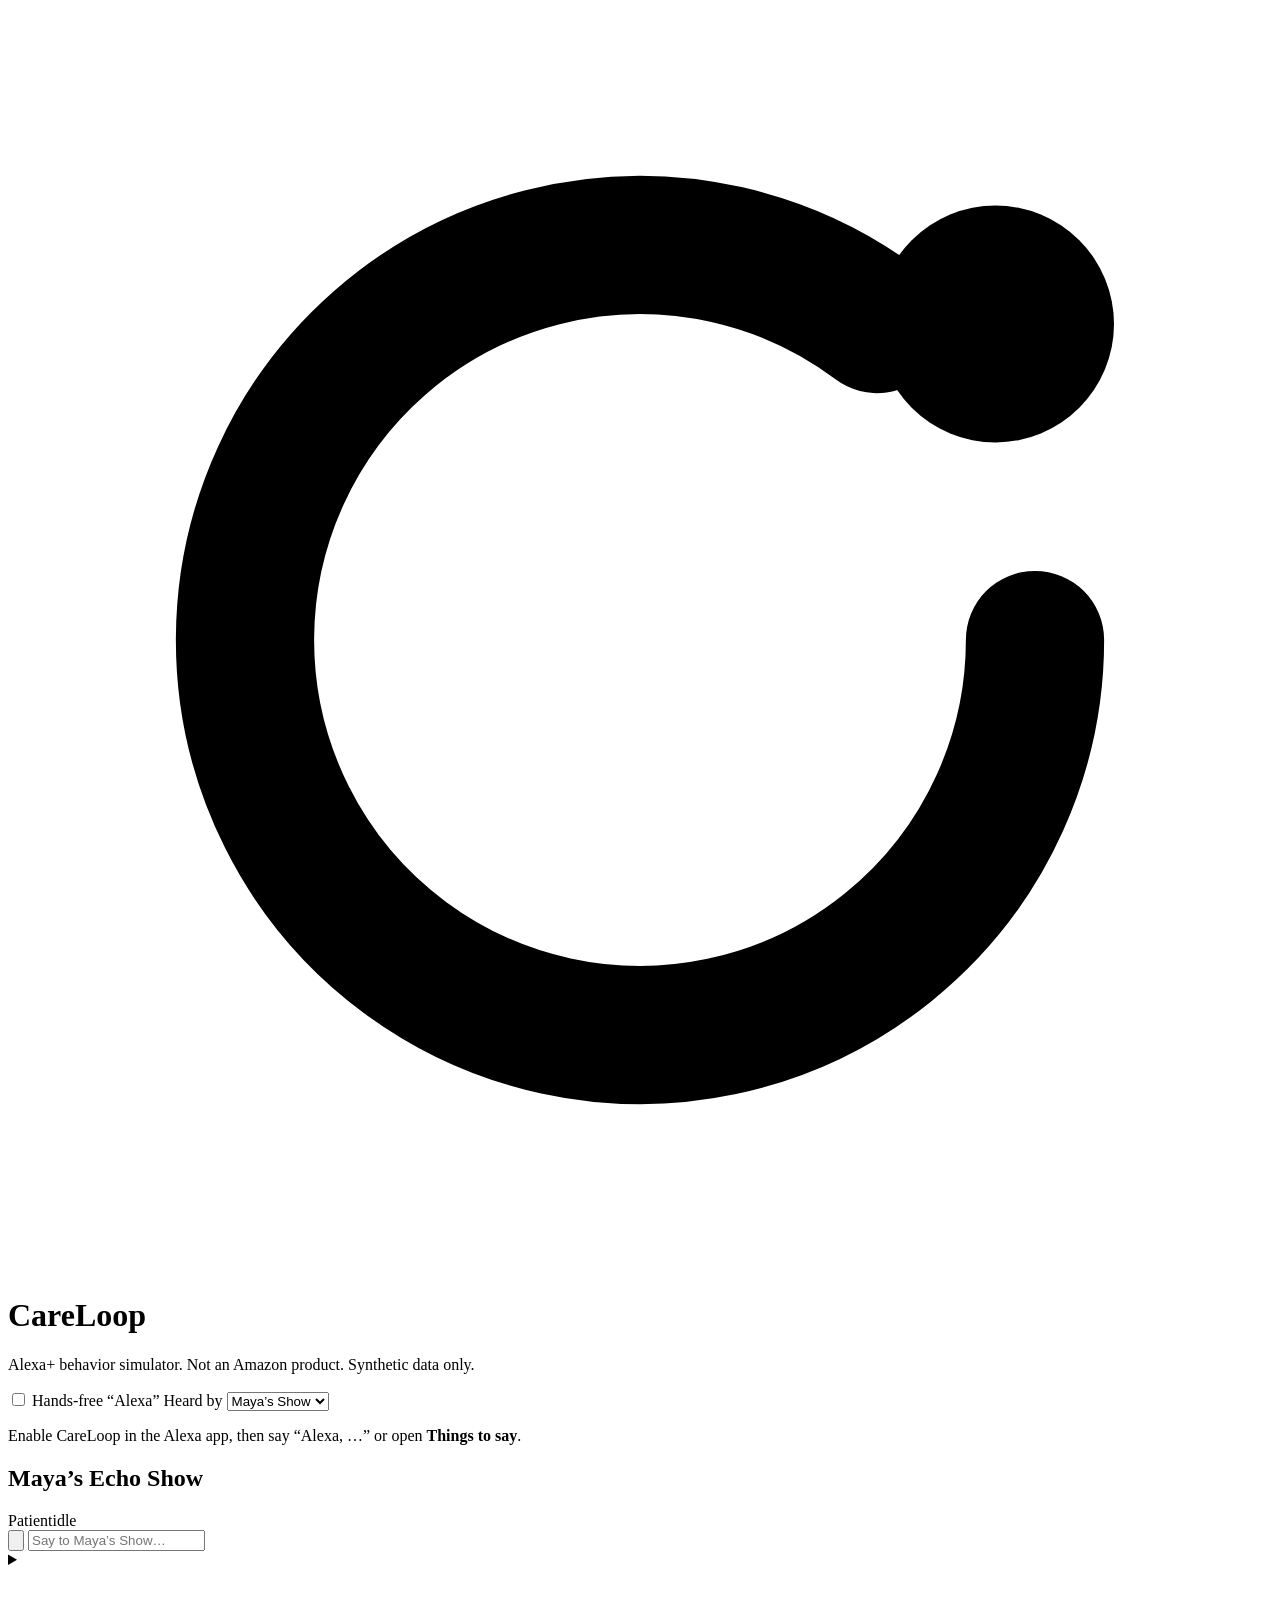
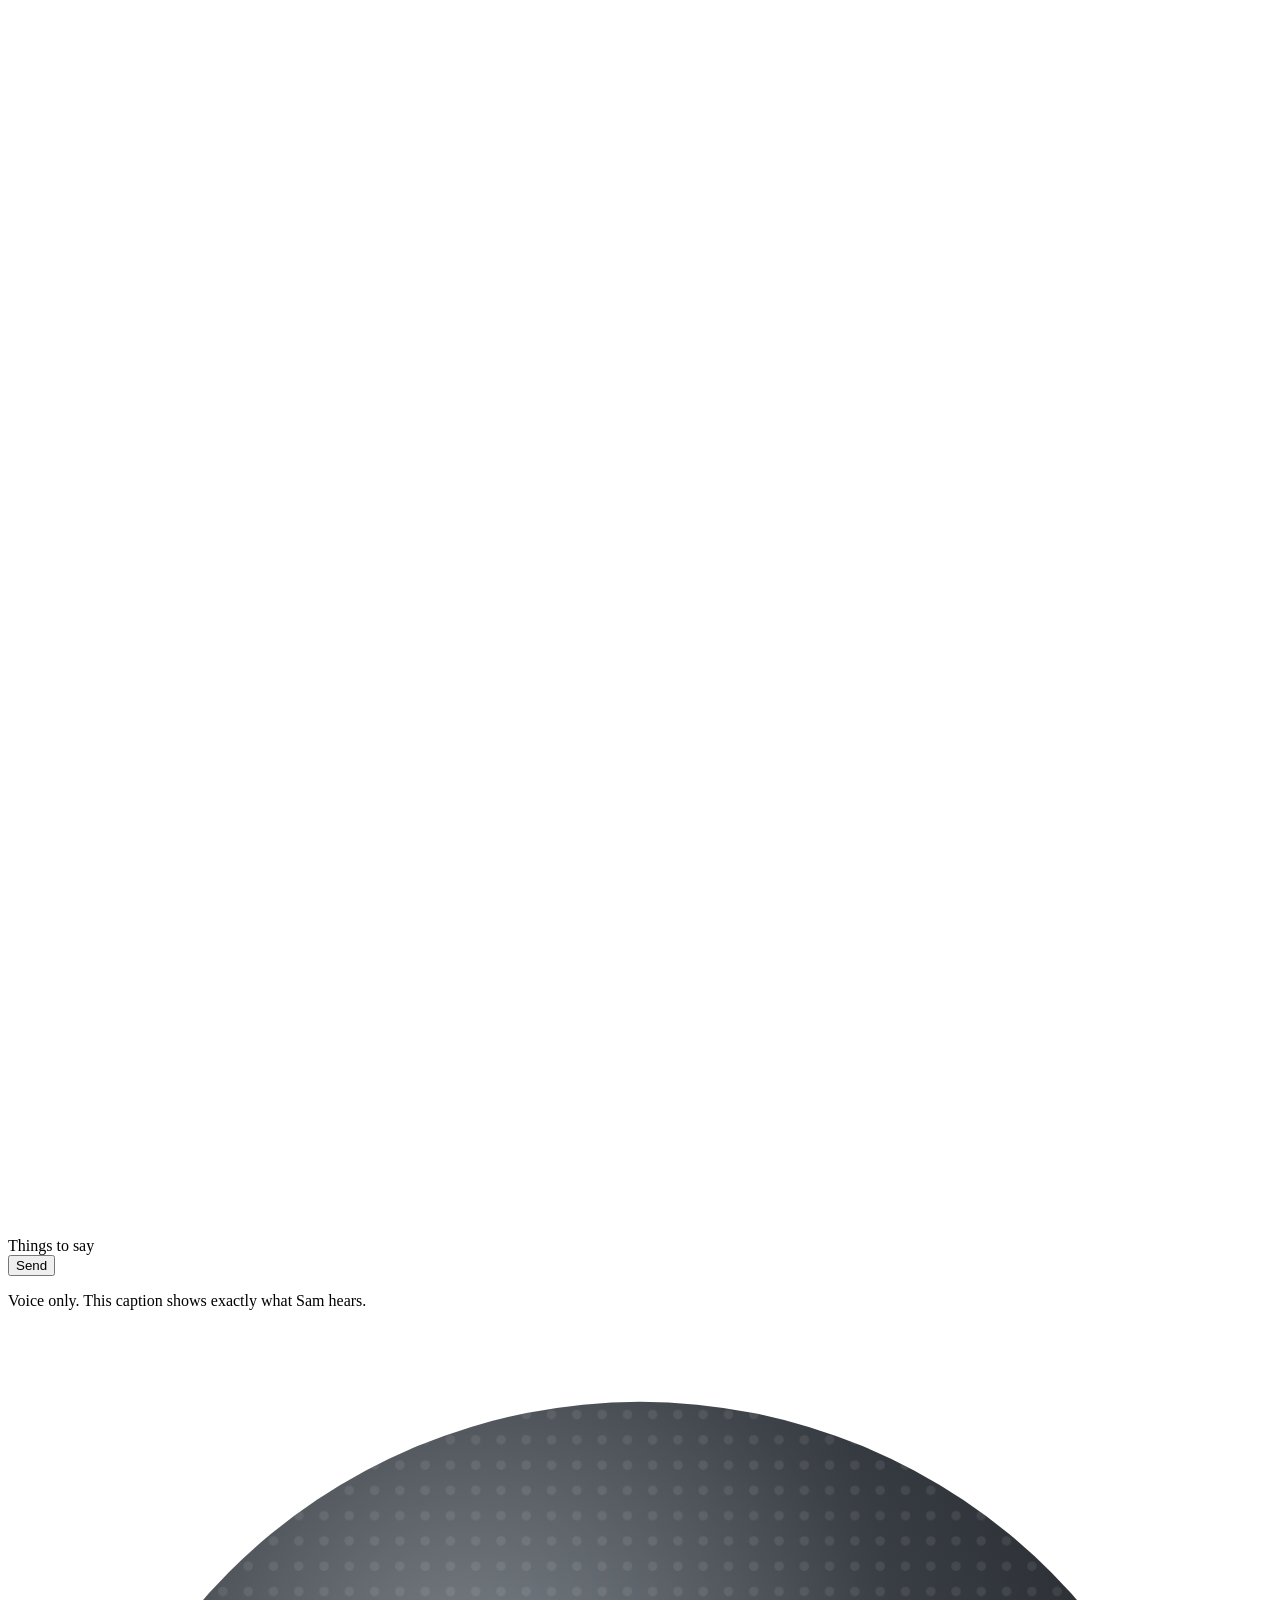
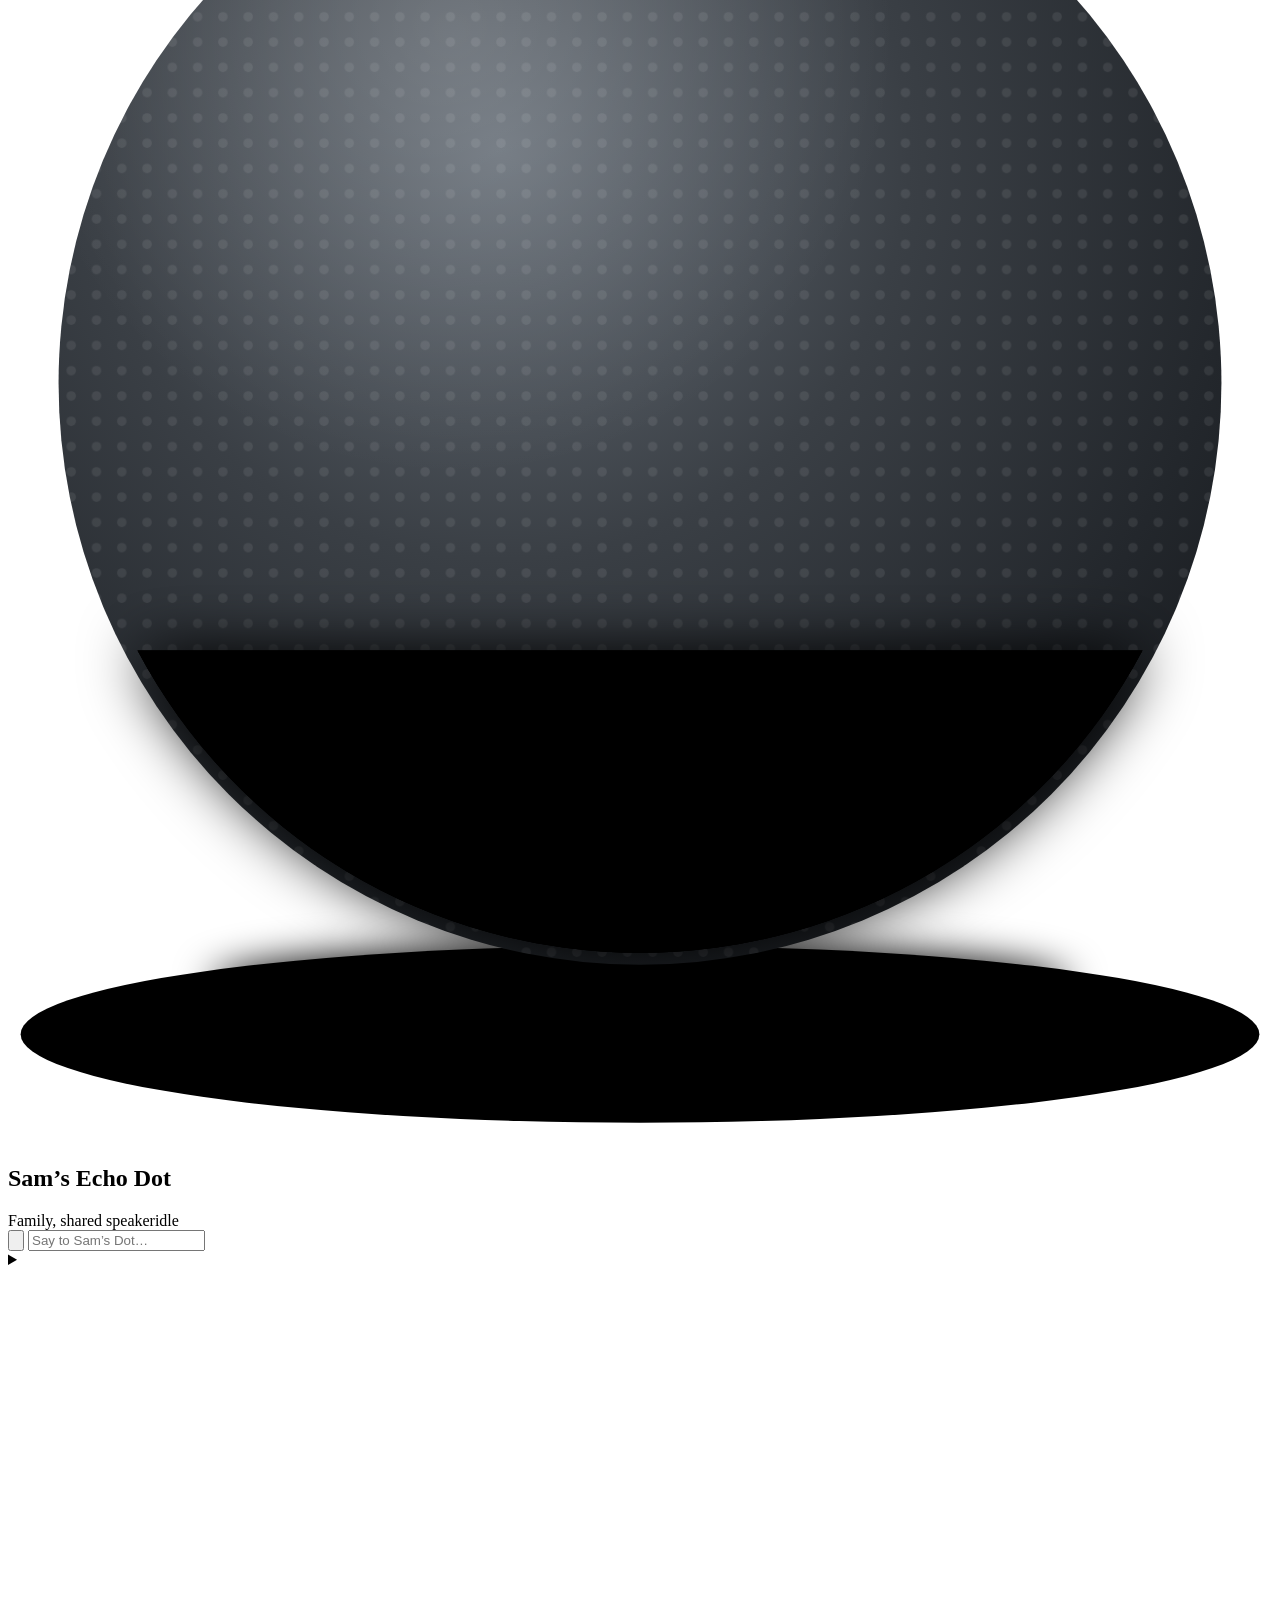
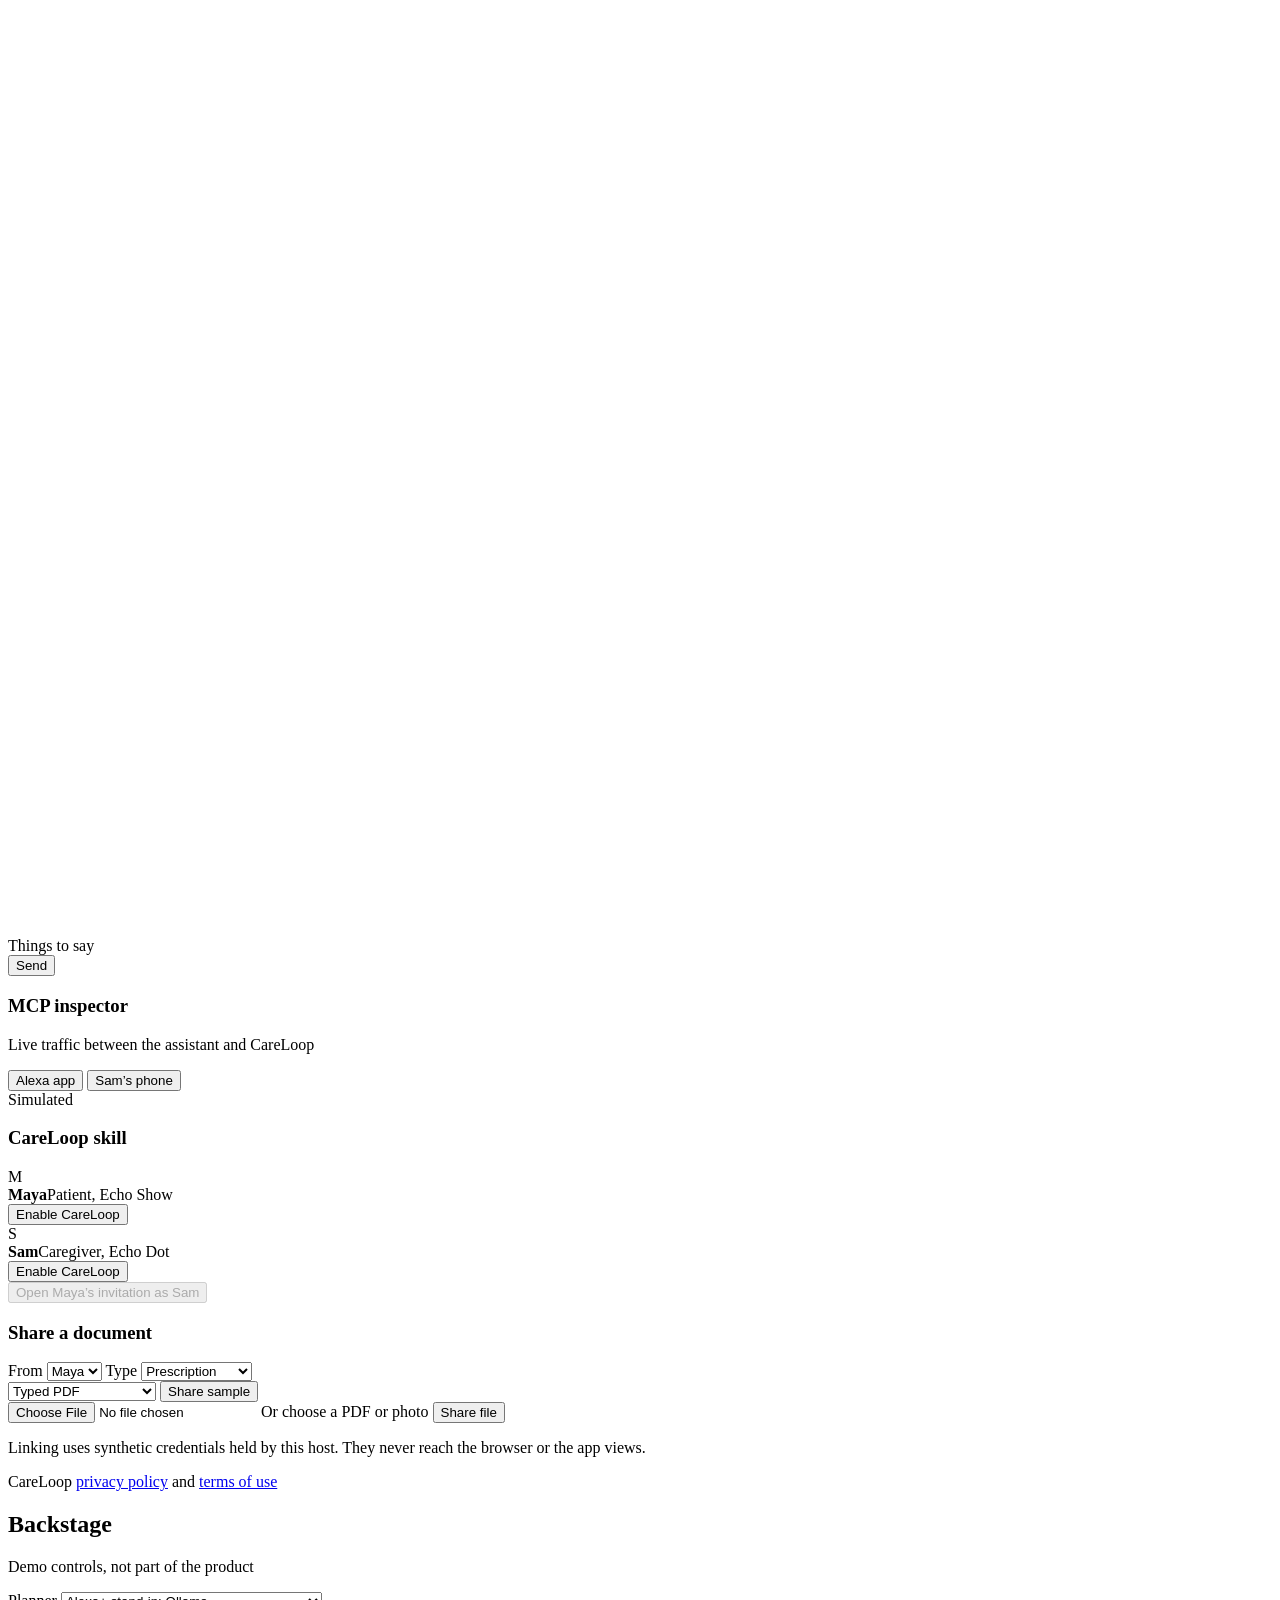
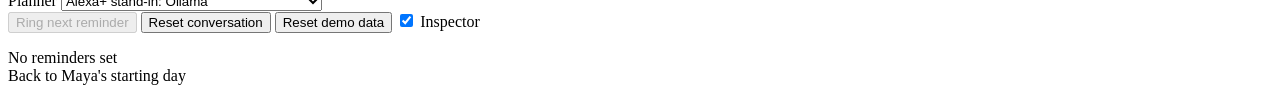
==== commit 20a42b8e: "Add Sam's phone to the simulator: a private screen fed by real CareLoop updates The rail phone gets " ====
--- a/alexa_sim/frontend/index.html
+++ b/alexa_sim/frontend/index.html
@@ -107,10 +107,33 @@
   </section>
 
   <aside class="rail">
-    <section class="phone" aria-label="Alexa app, simulated">
+    <section class="phone" aria-label="Phone, simulated">
       <div class="phone-screen">
-        <div class="phone-head"><h2>Alexa app</h2><span class="tag">Simulated</span></div>
-        <div class="phone-body">
+        <div class="phone-head">
+          <div class="phone-tabs" role="tablist" aria-label="Which phone screen">
+            <button type="button" role="tab" id="tab-alexa" aria-selected="true" aria-controls="alexa-app">Alexa app</button>
+            <button type="button" role="tab" id="tab-sam" aria-selected="false" aria-controls="sam-phone">Sam’s phone</button>
+          </div>
+          <span class="tag">Simulated</span>
+        </div>
+        <div class="sam-phone" id="sam-phone" role="tabpanel" aria-labelledby="tab-sam" hidden>
+          <div class="lock" id="phone-lock">
+            <div class="lock-time" id="phone-clock"></div>
+            <div class="lock-date" id="phone-date"></div>
+            <div class="notes" id="phone-notes" aria-live="polite"></div>
+            <p class="lock-hint" id="phone-hint">Sam isn’t signed in. Enable CareLoop for Sam in the Alexa app.</p>
+          </div>
+          <div class="unlock" id="phone-unlock" hidden>
+            <svg viewBox="0 0 24 24" aria-hidden="true"><path d="M4 8V6a2 2 0 0 1 2-2h2M16 4h2a2 2 0 0 1 2 2v2M20 16v2a2 2 0 0 1-2 2h-2M8 20H6a2 2 0 0 1-2-2v-2M9 10v1M15 10v1M12 10v3h-1M9.5 16a4 4 0 0 0 5 0"/></svg>
+            <span id="phone-unlock-text">Face ID</span>
+          </div>
+          <div class="phone-app" id="phone-app" hidden>
+            <div class="phone-app-bar"><span>CareLoop · signed in as Sam</span><button type="button" id="phone-lock-btn" class="quiet">Lock</button></div>
+            <div class="phone-app-slot" id="phone-app-slot"></div>
+          </div>
+          <p class="phone-fine">Simulated CareLoop app. Alexa+ add-ons have no documented push to phones, so a real CareLoop app would get this from CareLoop’s own server. The lock screen never shows care details.</p>
+        </div>
+        <div class="phone-body" id="alexa-app" role="tabpanel" aria-labelledby="tab-alexa">
           <h3>CareLoop skill</h3>
           <div class="account" data-account="maya">
             <span class="avatar" aria-hidden="true">M</span>
